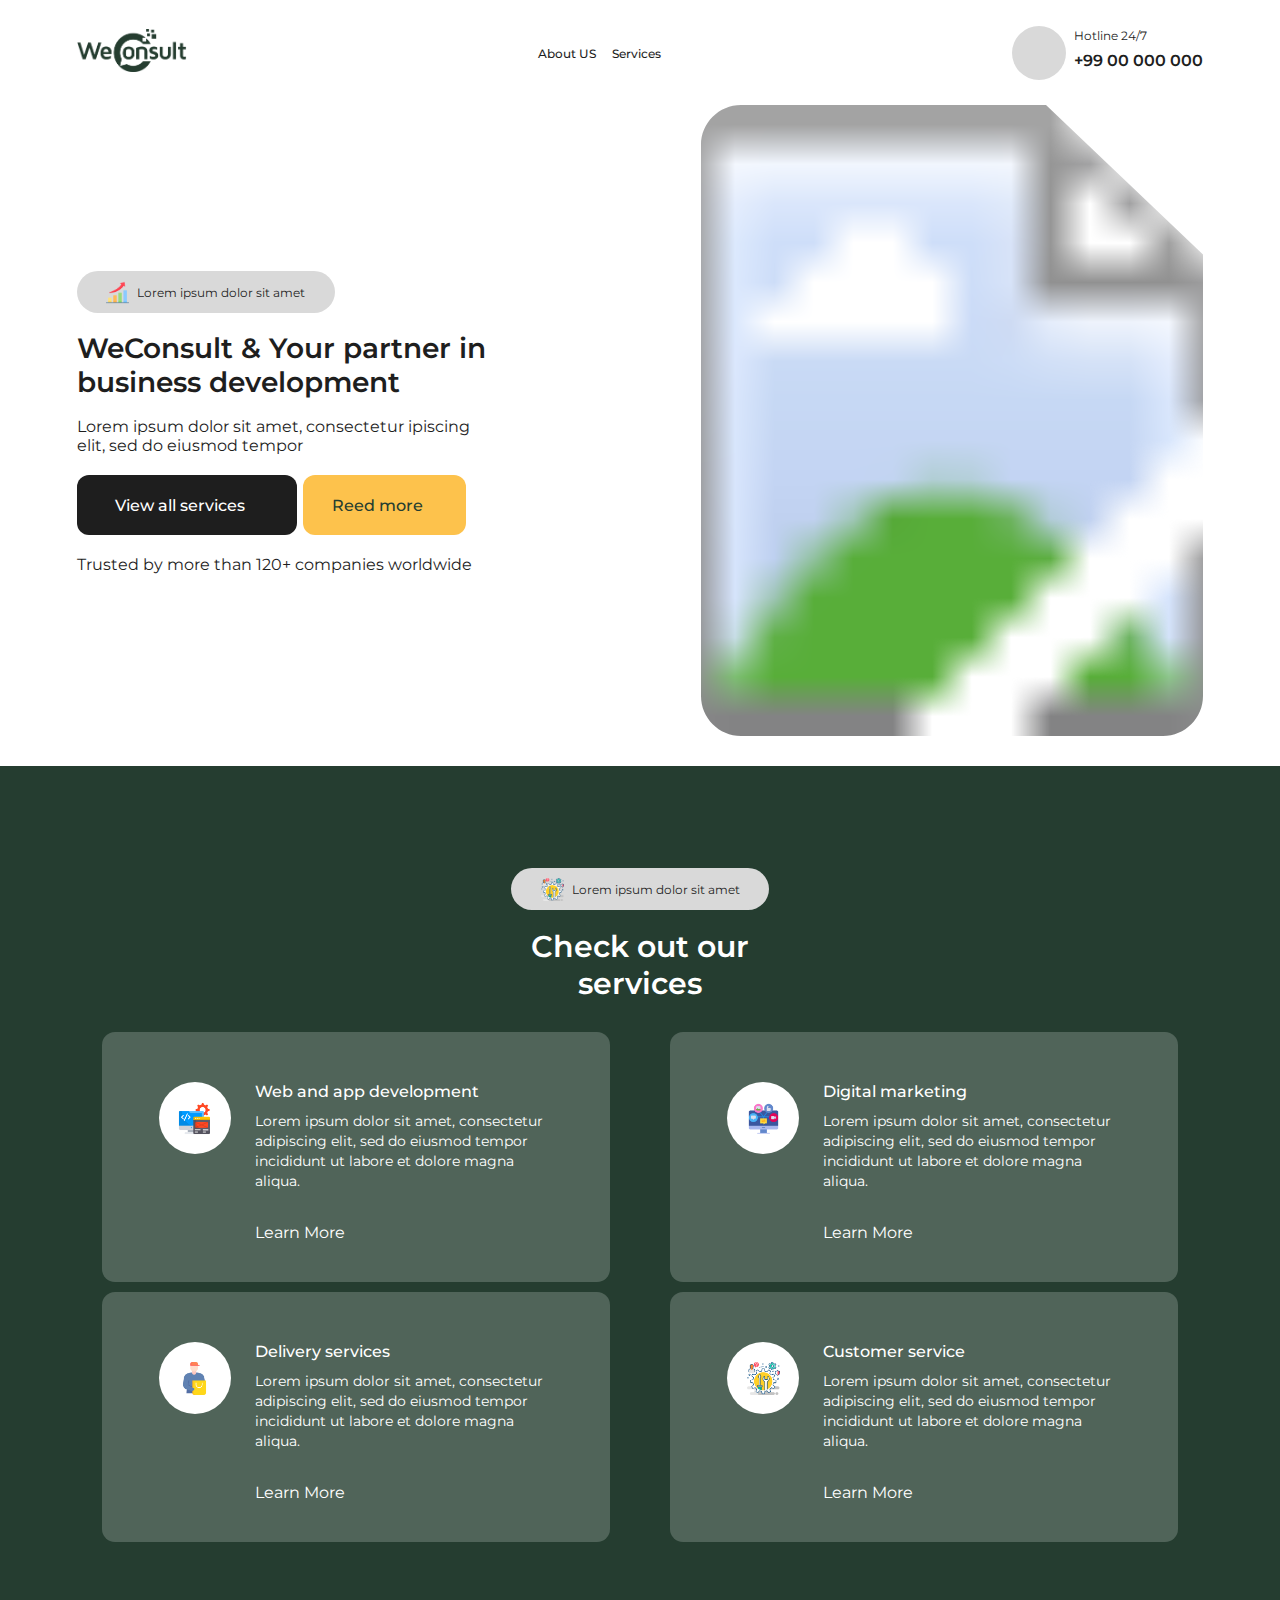
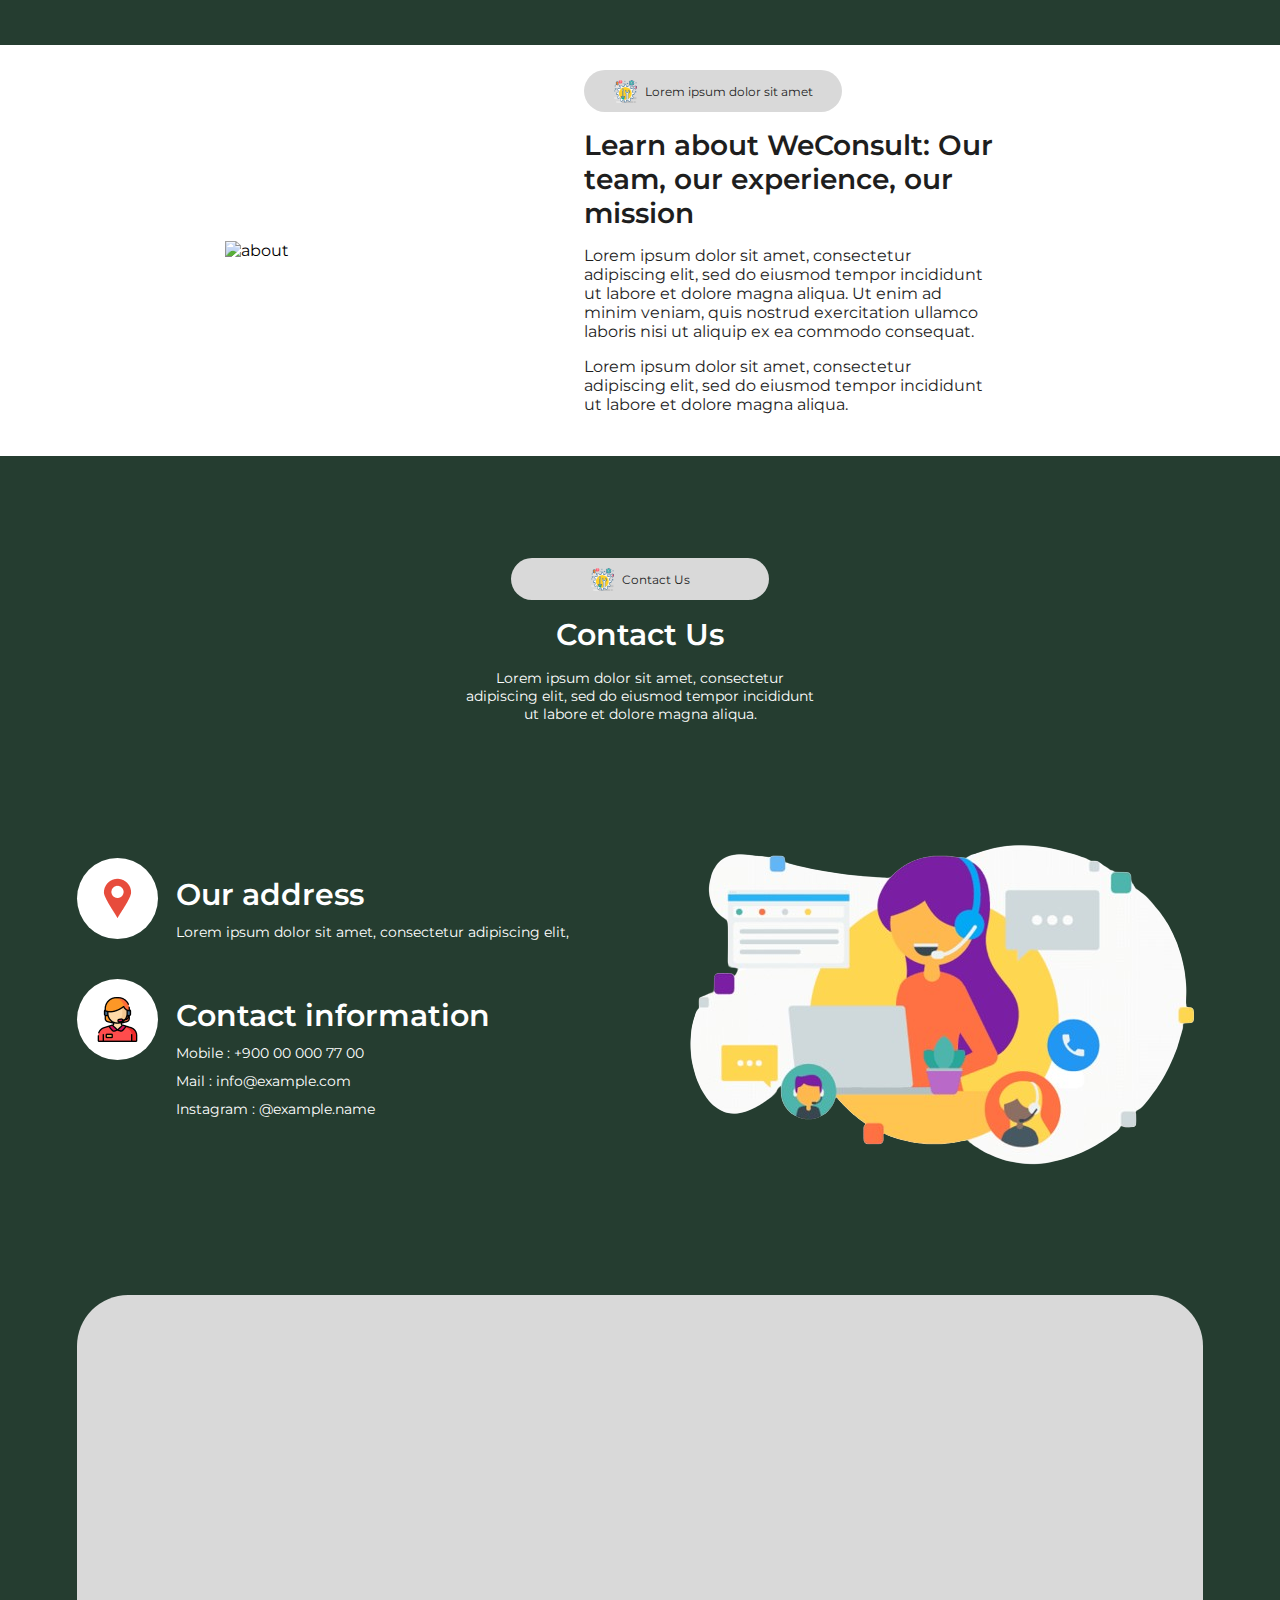
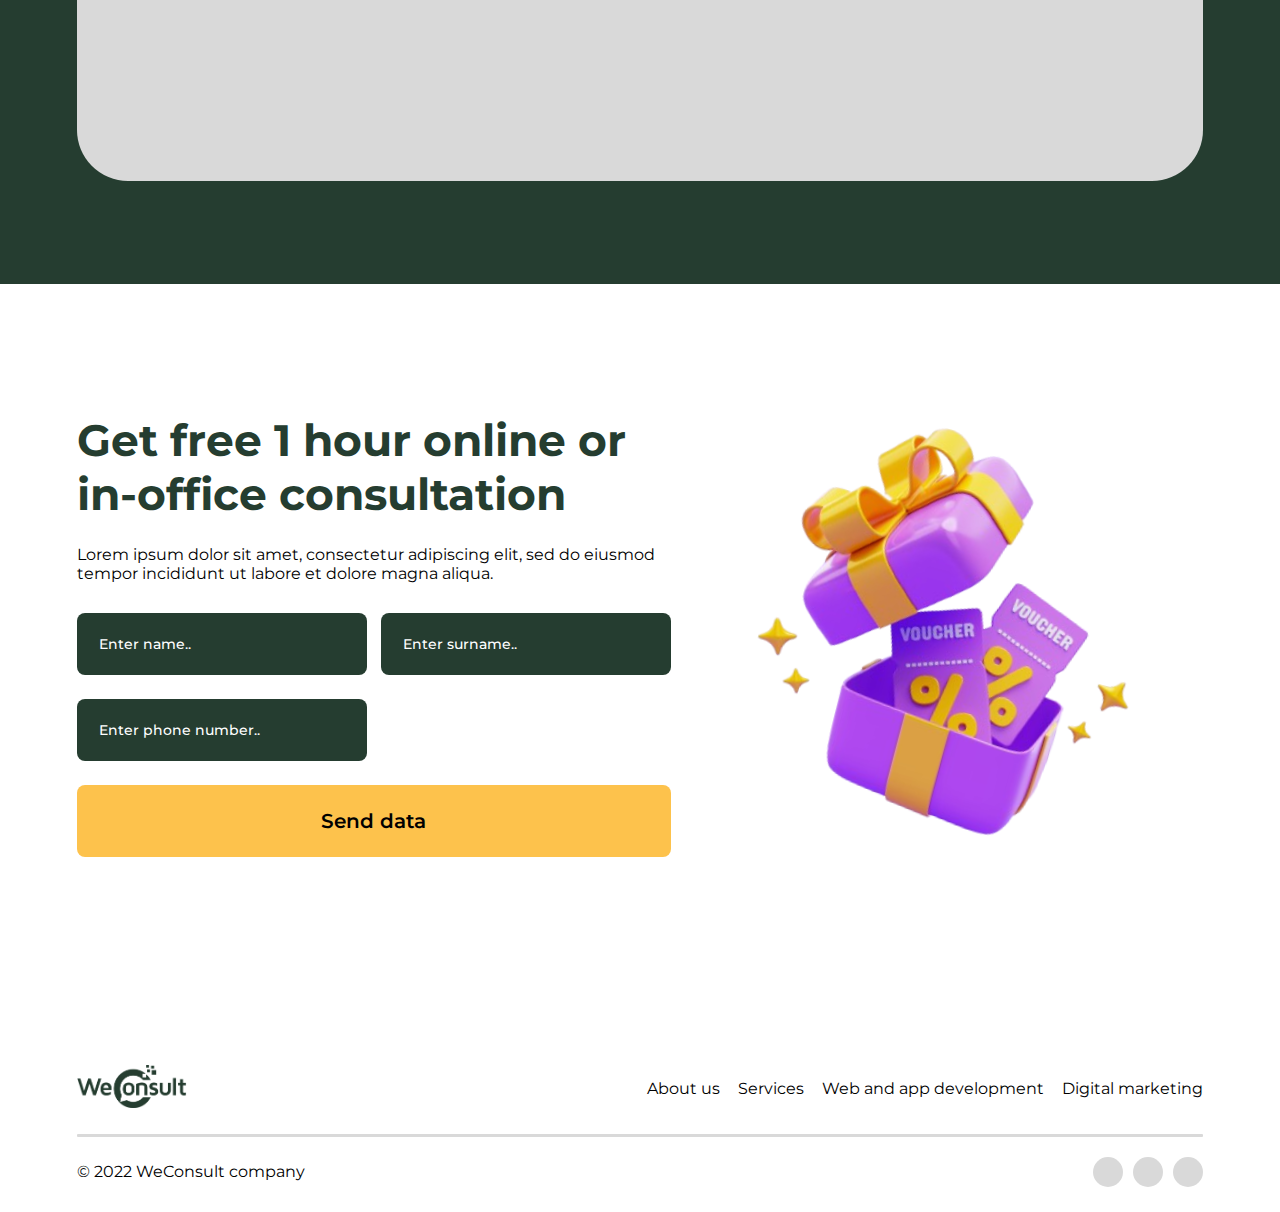
==== index.html @ 132313fe "first commit" ====
<!DOCTYPE html>
<html lang="en">

<head>
    <meta charset="UTF-8">
    <meta name="viewport" content="width=device-width, initial-scale=1.0">
    <title>WeConsult</title>

    <!-- Styles -->
    <link rel="stylesheet" href="./styles/main.css">

</head>

<body>

    <nav>
        <div class="navBar">
            <div class="nav-content flsb sectionMargin">
                <div class="nav-logo"><img src="./assets/logo.png" alt=""></div>
                <div class="nav-items">
                    <ul class="flst">
                        <li><a href="#aboutUs">About US</a></li>
                        <li><a href="#services">Services</a></li>
                    </ul>
                </div>
                <div class="nav-call flst">
                    <div class="">
                        <div class="nav-call-circle flss"><i class="fa-solid fa-phone"></i></div>
                    </div>
                    <div class="">
                        <p>Hotline 24/7</p>
                        <h2>+99 00 000 000</h2>
                    </div>
                </div>

                <div class="sidebar">
                    <input type="checkbox" id="toggleSidebar">
                    <label class="hamburger" for="toggleSidebar">
                        <svg viewBox="0 0 32 32">
                            <path class="line line-top-bottom"
                                d="M27 10 13 10C10.8 10 9 8.2 9 6 9 3.5 10.8 2 13 2 15.2 2 17 3.8 17 6L17 26C17 28.2 18.8 30 21 30 23.2 30 25 28.2 25 26 25 23.8 23.2 22 21 22L7 22">
                            </path>
                            <path class="line" d="M7 16 27 16"></path>
                        </svg>
                    </label>
                    <div class="sidebar-content">
                        <div class="sidebar-items">
                            <ul>
                                <li><a href="">About us</a></li>
                                <li><a href="">Services</a></li>
                            </ul>
                        </div>
                    </div>
                </div>

            </div>
        </div>
    </nav>

    <header>
        <div class="header">
            <div class="header-content flsb sectionMargin">
                <div class="header-l">
                    <div class="sectionBox flss" style="width: 258px; height: 42px;">
                        <img src="./assets/growth.png" alt="growth">
                        <p>Lorem ipsum dolor sit amet</p>
                    </div>
                    <div class="header-title">WeConsult & Your partner in business development</div>
                    <div class="header-subtitle">
                        Lorem ipsum dolor sit amet, consectetur ipiscing elit, sed do eiusmod
                        tempor
                    </div>
                    <div class="header-btnGroup flst">

                        <a href="#services" class="header-btn">
                            <div class="header-service-btn flss">
                                <p>View all services</p>
                                <i class="fa-solid fa-arrow-up"></i>
                            </div>
                        </a>


                        <a href="#about" class="header-btn">
                            <div class="header-more-btn flss">
                                <p>Reed more</p><i class="fa-solid fa-arrow-up"></i>
                            </div>
                        </a>

                    </div>
                    <div class="header-subtitle">Trusted by more than 120+ companies worldwide</div>
                </div>
                <div class="header-r">
                    <svg width="502" height="631" viewBox="0 0 502 631" fill="none" xmlns="http://www.w3.org/2000/svg"
                        xmlns:xlink="http://www.w3.org/1999/xlink">
                        <path
                            d="M0 40C0 17.9086 17.9086 0 40 0H345L421.137 72.5L502 149.5V591C502 613.091 484.091 631 462 631H40C17.9086 631 0 613.091 0 591V40Z"
                            fill="url(#pattern0)" />
                        <defs>
                            <pattern id="pattern0" patternContentUnits="objectBoundingBox" width="1" height="1">
                                <use xlink:href="#image0_2_32"
                                    transform="matrix(0.000459756 0 0 0.000365764 -0.44158 0)" />
                            </pattern>
                            <image id="image0_2_32" xlink:href='./assets/business-discussion.jpg' width="4096"
                                height="2734">
                        </defs>
                    </svg>
                </div>
            </div>
        </div>
    </header>

    <section id="services">
        <div class="service">
            <div class="service-content sectionMargin">
                <div class="sectionBox flss" style="width: 258px; height: 42px;">
                    <img src="./assets/service.png" alt="growth">
                    <p>Lorem ipsum dolor sit amet</p>
                </div>
                <div class="service-title">Check out our services</div>
                <div class="service-group">

                    <div class="service-box">
                        <div class="service-box-l">
                            <div class="service-box-circle flss"><img src="./assets/app-development.png" alt=""></div>
                        </div>
                        <div class="service-box-r">
                            <div class="service-box-title">Web and app development</div>
                            <div class="service-box-text">Lorem ipsum dolor sit amet, consectetur adipiscing elit, sed
                                do eiusmod tempor incididunt ut labore et dolore magna aliqua. </div>
                            <div class="service-box-link">
                                <a href="./web.html" class="flst">
                                    <p>Learn More</p><i class="fa-solid fa-arrow-up"></i>
                                </a>
                            </div>
                        </div>
                    </div>

                    <div class="service-box">
                        <div class="service-box-l">
                            <div class="service-box-circle flss"><img src="./assets/content-strategy.png" alt=""></div>
                        </div>
                        <div class="service-box-r">
                            <div class="service-box-title">Digital marketing</div>
                            <div class="service-box-text">Lorem ipsum dolor sit amet, consectetur adipiscing elit, sed
                                do eiusmod tempor incididunt ut labore et dolore magna aliqua. </div>
                            <div class="service-box-link">
                                <a href="" class="flst">
                                    <p>Learn More</p><i class="fa-solid fa-arrow-up"></i>
                                </a>
                            </div>
                        </div>
                    </div>

                    <div class="service-box">
                        <div class="service-box-l">
                            <div class="service-box-circle flss"><img src="./assets/delivery-boy.png" alt=""></div>
                        </div>
                        <div class="service-box-r">
                            <div class="service-box-title">Delivery services</div>
                            <div class="service-box-text">Lorem ipsum dolor sit amet, consectetur adipiscing elit, sed
                                do eiusmod tempor incididunt ut labore et dolore magna aliqua. </div>
                            <div class="service-box-link">
                                <a href="" class="flst">
                                    <p>Learn More</p><i class="fa-solid fa-arrow-up"></i>
                                </a>
                            </div>
                        </div>
                    </div>

                    <div class="service-box">
                        <div class="service-box-l">
                            <div class="service-box-circle flss"><img src="./assets/service.png" alt=""></div>
                        </div>
                        <div class="service-box-r">
                            <div class="service-box-title">Customer service</div>
                            <div class="service-box-text">Lorem ipsum dolor sit amet, consectetur adipiscing elit, sed
                                do eiusmod tempor incididunt ut labore et dolore magna aliqua. </div>
                            <div class="service-box-link">
                                <a href="" class="flst">
                                    <p>Learn More</p><i class="fa-solid fa-arrow-up"></i>
                                </a>
                            </div>
                        </div>
                    </div>
                </div>
            </div>
        </div>
    </section>

    <section id="about">
        <div class="about-us">
            <div class="about-content sectionMargin">
                <div class="about-l">
                    <img src="./assets/about.svg" alt="about">
                </div>
                <div class="about-r">
                    <div class="sectionBox flss" style="width: 258px; height: 42px;">
                        <img src="./assets/service.png" alt="growth">
                        <p>Lorem ipsum dolor sit amet</p>
                    </div>
                    <div class="about-title">Learn about WeConsult: Our team, our experience, our mission</div>
                    <div class="about-text">
                        Lorem ipsum dolor sit amet, consectetur adipiscing elit, sed do eiusmod
                        tempor incididunt ut labore et dolore magna aliqua. Ut enim ad minim veniam, quis nostrud
                        exercitation ullamco laboris nisi ut aliquip ex ea commodo consequat.
                    </div>
                    <div class="about-text">
                        Lorem ipsum dolor sit amet, consectetur adipiscing elit, sed do eiusmod
                        tempor incididunt ut labore et dolore magna aliqua.
                    </div>
                </div>
            </div>
        </div>
    </section>

    <section id="contact">
        <div class="contact" style="background: #253d30;">
            <div class="contact-content sectionMargin">
                <div class="sectionBox flss" style="width: 258px; height: 42px;">
                    <img src="./assets/service.png" alt="growth">
                    <p>Contact Us</p>
                </div>
                <div class="contact-title">Contact Us</div>
                <div class="contact-text">Lorem ipsum dolor sit amet, consectetur adipiscing elit, sed do eiusmod tempor
                    incididunt ut labore et dolore magna aliqua.
                </div>
                <div class="contact-info flsb">
                    <div class="contact-info-box-group">
                        <div class="contact-info-box">
                            <div class="contact-info-item">
                                <div class="contact-info-item-circle flss">
                                    <img src="./assets/location.svg" alt="location">
                                </div>
                                <div class="contact-info-item-r">
                                    <div class="contact-info-item-title">Our address</div>
                                    <div class="contact-info-item-value">Lorem ipsum dolor sit amet, consectetur
                                        adipiscing
                                        elit,</div>
                                </div>
                            </div>
                        </div>
                        <div class="contact-info-box">
                            <div class="contact-info-item">
                                <div class="contact-info-item-circle flss">
                                    <img src="./assets/support.svg" alt="location">
                                </div>
                                <div class="contact-info-item-r">
                                    <div class="contact-info-item-title">Contact information</div>
                                    <div class="contact-info-item-value">Mobile : <a href="">+900 00 000 77 00</a></div>
                                    <div class="contact-info-item-value">Mail : <a href="">info@example.com</a></div>
                                    <div class="contact-info-item-value">Instagram : <a href="">@example.name</a></div>
                                </div>
                            </div>
                        </div>
                    </div>
                    <div class="contact-info-img">
                        <img src="./assets/contact.svg" alt="">
                    </div>
                </div>
                <div class="map">

                </div>
            </div>
        </div>
    </section>

    <section id="formAll">
        <div class="form">
            <div class="form-content sectionMargin flsb">
                <div class="form-l">
                    <div class="form-title">Get free 1 hour online or in-office consultation</div>
                    <div class="form-text">Lorem ipsum dolor sit amet, consectetur adipiscing elit, sed do eiusmod
                        tempor incididunt ut labore et dolore magna aliqua.</div>
                    <div class="form-data">
                        <form action="">
                            <input type="text" id="name" placeholder="Enter name..">
                            <input type="text" id="surname" placeholder="Enter surname..">
                            <input type="number" id="phone" placeholder="Enter phone number..">

                            <button type="submit">Send data</button>
                        </form>
                    </div>
                </div>
                <div class="form-right">
                    <img src="./assets/form.svg" alt="gift">
                </div>
            </div>
        </div>
    </section>

    <footer>
        <div class="footer">
            <div class="footer-content sectionMargin">
                <div class="footer-top">
                    <div class="footer-logo"><img src="./assets/logo.png" alt="logo"></div>
                    <div class="footer-item">
                        <ul>
                            <li><a href="">About us</a></li>
                            <li><a href="">Services</a></li>
                            <li><a href="">Web and app development</a></li>
                            <li><a href="">Digital marketing</a></li>
                        </ul>
                    </div>
                </div>
                <div class="footer-hr"></div>
                <div class="footer-bottom">
                    <div class="footer-copyright">© 2022 WeConsult company</div>
                    <div class="footer-social-group">
                        <div class="footer-social flss"></div>
                        <div class="footer-social flss"></div>
                        <div class="footer-social flss"></div>
                    </div>
                </div>
            </div>
        </div>
    </footer>



    <!-- Font Awesome -->
    <script src="https://kit.fontawesome.com/d17c83b3d5.js" crossorigin="anonymous"></script>


</body>

</html>
---- styles/main.css ----
@import url('https://fonts.googleapis.com/css2?family=Montserrat:wght@300;400;500;600;700;800;900&display=swap');

* {
    font-family: 'Montserrat', sans-serif;
}

body {
    padding: 0;
    margin: 0;
    box-sizing: border-box;
    overflow-x: hidden;
}

.sectionMargin {
    margin: 2% 6%;
}

.flst {
    display: flex;
    align-items: center;
    justify-content: start;
}

.flss {
    display: flex;
    align-items: center;
    justify-content: center;
}

.flsb {
    display: flex;
    align-items: center;
    justify-content: space-between;
}


/* Navbar */
.nav-logo img {
    width: 110px;
}

.nav-items ul {
    padding-left: 0;
    list-style: none;
}

.nav-items ul li {
    margin: 0 8px;
}

.nav-items ul li a {
    text-decoration: none;
    font-weight: 500;
    font-size: 12px;
    color: #1e1e1e;
}

.nav-call-circle {
    border-radius: 100%;
    background-color: #d9d9d9;
    width: 54px;
    height: 54px;
}

.nav-call-circle i {
    color: #fff;
    font-size: 20px;
}

.nav-call p {
    margin: 0 0 8px 8px;
    font-weight: 400;
    font-size: 12px;
    color: #1e1e1e;
}

.nav-call h2 {
    margin: 0 0 8px 8px;
    font-weight: 600;
    font-size: 16px;
    color: #1e1e1e;
}


/* Sidebar */
.sidebar {
    display: none;
}

.hamburger {
    cursor: pointer;
    position: absolute;
    top: 24px;
    right: 4%;
    z-index: 999;
}

.hamburger input {
    display: none;
}

.hamburger svg {
    height: 3em;
    transition: transform 600ms cubic-bezier(0.4, 0, 0.2, 1);
}

.line {
    fill: none;
    stroke: #3B424C;
    stroke-linecap: round;
    stroke-linejoin: round;
    stroke-width: 3;
    transition: stroke-dasharray 600ms cubic-bezier(0.4, 0, 0.2, 1),
        stroke-dashoffset 600ms cubic-bezier(0.4, 0, 0.2, 1);
}

.line-top-bottom {
    stroke-dasharray: 12 63;
}

.hamburger input:checked+svg .line {
    stroke: #612421;
}

.hamburger input:checked+svg {
    transform: rotate(-45deg);
}

.hamburger input:checked+svg .line-top-bottom {
    stroke-dasharray: 20 300;
    stroke-dashoffset: -32.42;
}

/* Sidebar content */
#toggleSidebar {
    display: none;
}

.sidebar-content {
    position: fixed;
    top: 0;
    right: -100%;
    width: 100%;
    height: 200%;
    background-color: #4D4D52;
    box-shadow: 0 0 10px rgba(0, 0, 0, 0.1);
    transition: right 0.3s ease-in-out;
    z-index: 998;
}

#toggleSidebar:checked~.sidebar-content {
    right: 0;
}

.sidebar-links {
    display: flex;
    align-items: center;
    justify-content: space-between;
    width: 182px;
    margin: 20px auto 0 auto;
}

.sidebar-items {
    margin: auto;
    width: 80%;
    margin-top: 0;
}

/* Header */
.sectionBox {
    background: #d9d9d9;
    border-radius: 21px;
}

.sectionBox img {
    width: 23px;
    height: 23px;
}

.sectionBox p {
    font-weight: 400;
    font-size: 12px;
    color: #1e1e1e;
    margin-left: 8px;
}

.header-title {
    font-weight: 600;
    font-size: 28px;
    margin: 18px 0;
    color: #1e1e1e;
    width: 471px;
}

.header-subtitle {
    font-weight: 400;
    font-size: 16px;
    color: #1e1e1e;
    width: 408px;
}

.header-btnGroup {
    margin: 20px 0;
}

.header-btn {
    text-decoration: none;
}

.header-service-btn {
    text-decoration: none;
    background: #1e1e1e;
    border-radius: 12px;
    width: 220px;
    height: 60px;
}

.header-service-btn p {
    font-weight: 500;
    font-size: 16px;
    color: #fff;
}

.header-service-btn i {
    color: #fff;
    font-size: 16px;
    transform: rotate(18deg);
    margin-left: 14px;
}

.header-more-btn {
    border-radius: 12px;
    width: 163px;
    height: 60px;
    background: #fdc24c;
    margin-left: 6px;
}

.header-more-btn p {
    font-weight: 500;
    font-size: 16px;
    color: #253d30;
}

.header-more-btn i {
    color: #253d30;
    font-size: 16px;
    transform: rotate(18deg);
    margin-left: 14px;
}

.header-r svg {
    transition: 0.3s all;
}

/* Services */
.service {
    background: #253d30;
}

.service-content {
    padding: 8% 0;
}

.service-content .sectionBox {
    margin: auto;
}

.service-title {
    font-weight: 600;
    font-size: 30px;
    text-align: center;
    color: #fff;
    width: 276px;
    margin: 18px auto;
}

.service-group {
    margin-top: 30px;
    display: grid;
    grid-template-columns: repeat(2, 1fr);
    grid-template-rows: repeat(2, 1fr);
    grid-column-gap: 10px;
    grid-row-gap: 10px;
}

.service-box {
    margin: auto;
    border-radius: 13px;
    width: 550px;
    height: 200px;
    background: #506459;
    display: flex;
    align-items: start;
    justify-content: center;
    padding-top: 50px;
}

.service-box-l {
    margin-right: 24px;
}

.service-box-circle {
    width: 72px;
    border-radius: 100%;
    background: #fff;
    height: 72px;
}

.service-box-circle img {
    width: 33px;
    height: 33px;
    transition: 0.3s all;
}

.service-box-title {
    font-weight: 500;
    font-size: 16px;
    color: #fff;
    width: 252px;
    margin-bottom: 10px;
}

.service-box-text {
    font-weight: 400;
    font-size: 14px;
    color: #fff;
    width: 359px;
    line-height: 20px;
    margin-bottom: 26px;
}

.service-box-link a {
    text-decoration: none;
    color: #fff;
}

.service-box-link a p {
    font-weight: 400;
    font-size: 16px;
    margin-right: 12px;
    color: #fff;
}

.service-box-link a i {
    transform: rotate(18deg);
    font-size: 20px;
}

/* About Us */
.about-content {
    display: flex;
    align-items: center;
    justify-content: space-around;
}

.about-l img {
    width: 538px;
    height: 640px;
}

.about-title {
    font-weight: 600;
    font-size: 28px;
    color: #1e1e1e;
    width: 471px;
    margin-top: 16px;
}

.about-text {
    width: 408px;
    font-weight: 400;
    font-size: 16px;
    margin: 16px 0;
    color: #1e1e1e;
}

/* Service */
.contact {
    padding: 6% 0;
}

.contact-content .sectionBox {
    margin: auto;
}

.contact-title {
    font-weight: 600;
    font-size: 30px;
    text-align: center;
    color: #fff;
    margin: 16px 0;
}

.contact-text {
    font-weight: 400;
    font-size: 14px;
    text-align: center;
    color: #fff;
    width: 359px;
    margin: auto;
}

.contact-info {
    margin-top: 96px;
}

.contact-info-item {
    display: flex;
    align-items: start;
    justify-content: start;
    margin-bottom: 28px;
}

.contact-info-item-circle {
    border-radius: 100%;
    width: 81px;
    height: 81px;
    background: #fff;
    margin-right: 18px;
}

.contact-info-item-title {
    margin-top: 18px;
    font-weight: 600;
    font-size: 30px;
    margin-bottom: 10px;
    color: #fff;
}

.contact-info-item-value, .contact-info-item-value a {
    text-decoration: none;
    font-weight: 400;
    font-size: 14px;
    color: #fff;
    margin-bottom: 10px;
}

.map {
    overflow: hidden;
    background-color: #d9d9d9;
    border-radius: 51px;
    height: 486px;
    margin-top: 100px;
}

/* Form */
.form-content {
    padding: 6% 0;
}

.form-l {
    width: 676px;
}

.form-title {
    font-weight: 700;
    font-size: 44px;
    color: #253d30;
    width: 100%;
}

.form-text {
    font-weight: 400;
    font-size: 16px;
    color: #000;
    width: 586px;
    margin-top: 24px;
    margin-bottom: 30px;
}

.form-data form {
    display: grid;
    grid-template-columns: repeat(2, 1fr);
    grid-template-rows: repeat(3, 1fr);
    grid-column-gap: 14px;
    grid-row-gap: 14px;
}

.form-data form input {
    height: 60px;
    outline: none;
    border-radius: 8px;
    border: none;
    background: #253d30;
}

.form-data form input::placeholder {
    position: relative;
    left: 20px;
    font-weight: 500;
    font-size: 14px;
    color: #fff;
}

.form-data button {
    border-radius: 8px;
    width: 100%;
    height: 72px;
    background: #fdc24c;
    font-weight: 600;
    font-size: 20px;
    color: #000;
    border: none;
    cursor: pointer;
    grid-area: 3 / 1 / 4 / 3
}

.form-right img {
    width: 500px;
}

/* Footer */
.footer-content {
    padding-top: 6%;
}

.footer-top, .footer-bottom {
    display: flex;
    align-items: center;
    justify-content: space-between;
}

.footer-logo img {
    width: 110px;
}

.footer-item ul {
    padding-left: 0;
    display: flex;
    align-items: center;
    list-style: none;
}

.footer-item ul li {
    margin-left: 18px;
}

.footer-item ul li a {
    font-weight: 400;
    font-size: 16px;
    color: #000;
    text-decoration: none;
}

.footer-hr {
    margin: 20px 0;
    border-radius: 1px;
    width: 100%;
    height: 3px;
    background: #d9d9d9;
}

.footer-social-group {
    display: flex;
    align-items: center;
}

.footer-social {
    cursor: pointer;
    border-radius: 100%;
    margin-left: 10px;
    width: 30px;
    height: 30px;
    background: #d9d9d9;
}


/* Inside header */
.inside-header-title {
    font-weight: 700;
    font-size: 44px;
    color: #253d30;
    width: 480px;
}

.inside-header-text {
    font-weight: 400;
    font-size: 16px;
    color: #000;
    width: 620px;
}

.inside-header-bottom {
    overflow: hidden;
    width: 100%;
    height: 418px;
    background-position: center !important;
    background-repeat: no-repeat !important;
    background-size: cover !important;
    border-radius: 40px;
    margin-top: 80px;
}


/* Inside Price Block */
.price-content {
    padding: 6%;
    background: #253d30;
}

.price-content .sectionBox {
    margin: auto;
}

.price-title {
    font-weight: 700;
    font-size: 30px;
    text-align: center;
    color: #fff;
    margin: 18px 0;
    width: 100%;
}

.price-text {
    font-weight: 400;
    font-size: 14px;
    text-align: center;
    color: #fff;
    width: 359px;
    margin: auto;
}

.price-box-group {
    display: grid;
    grid-template-columns: repeat(3, 1fr);
    grid-column-gap: 10px;
    grid-row-gap: 10px;
    margin: 50px 8%;
    transition: 0.3s all;
}

.price-box {
    border-radius: 41px;
    width: 100%;
    height: auto;
    background: #d9d9d9;
    padding: 50px 0;
    transition: 0.3s all;
}

.price-box:hover {
    background: #1e1e1e;
    box-shadow: 3px -11px 110px 0 rgba(255, 255, 255, 0.52);
}

.price-box:hover .price-category {
    color: #fff;
}

.price-box:hover .price-description {
    color: #fff;
}

.price-box:hover .price-value {
    color: #fff;
}

.price-box:hover .price-btn button {
    background: #fff;
    color: #1e1e1e;
}

.price-box:hover .price-get {
    color: #fff;
}

.price-box:hover .price-get-value ul li {
    color: #fff;
}

.price-box:hover .price-get-value ul li svg {
    color: #fff !important;
}

.price-category {
    font-weight: 600;
    font-size: 20px;
    color: #000;
    margin-left: 26px;
    margin-right: 26px;
    margin-bottom: 8px;
}

.price-description {
    font-weight: 400;
    font-size: 14px;
    color: #000;
    margin-left: 26px;
    margin-right: 26px;
    margin-bottom: 26px;
}

.price-value {
    font-weight: 600;
    font-size: 28px;
    color: #000;
    margin-left: 26px;
    margin-right: 26px;
    margin-bottom: 8px;
}

.price-btn {
    margin-left: 26px;
    margin-right: 26px;
}

.price-btn button {
    background: #1e1e1e;
    border-radius: 8px;
    border: none;
    font-weight: 500;
    font-size: 14px;
    text-align: center;
    color: #fff;
    height: 60px;
    width: 100%;
    cursor: pointer;
    transition: 0.3s all;
}

/* .price-btn button:hover {
    background-color: #fff;
    color: #1e1e1e;
} */

.price-get {
    font-weight: 600;
    font-size: 18px;
    color: #000;
    margin-left: 26px;
    margin-right: 26px;
    margin-top: 26px;
    margin-bottom: 8px;
}

.price-get-value {
    margin-left: 26px;
    margin-right: 26px;
}

.price-get-value ul {
    list-style: none;
    padding-left: 0;
}

.price-get-value ul li svg {
    margin-right: 6px;
}

.price-get-value ul li {
    margin-bottom: 10px;
    display: flex;
    align-items: center;
    justify-content: start;
    font-weight: 400;
    font-size: 14px;
    color: #000;
}

@media (max-width: 1400px) {

    /* Service */
    .service-box {
        width: 508px;
    }

    .service-box-text {
        width: 298px;
        margin-bottom: 16px;
    }


    /* Form */
    .form-l {
        width: 594px;
    }
}

@media (max-width: 1200px) {

    /* Header */
    .header-r svg {
        width: 410px;
        height: 572px;
    }

    /* Service */
    .service-box {
        display: block;
        height: 296px;
        width: 100%;
    }

    .service-box-l {
        margin-right: 0;
        margin-bottom: 20px;
    }

    .service-box-circle {
        margin: auto;
    }

    .service-box-title {
        width: 100%;
        text-align: center;
    }

    .service-box-text {
        margin: auto;
        text-align: center;
    }

    .service-box-link a p {
        margin: auto;
    }

    .service-box-link a {
        width: 140px;
        margin: 20px auto;
    }

    /* ABout */
    .about-l {
        display: none;
    }

    .about-content {
        display: block;
    }

    .about-r .sectionBox {
        margin: auto;
    }

    .about-title, .about-text {
        margin-left: auto;
        margin-right: auto;
        text-align: center;
    }

    .about-content {
        padding: 6% 0;
    }

    /* Inside pages */
    .inside-header-text {
        width: 476px;
    }

    .price-box-group {
        margin: 50px 4%;
    }
}

@media (max-width: 1000px) {

    .flsb {
        display: block;
    }

    /* Navabar */
    .sidebar {
        display: block;
    }

    .nav-call, .nav-items {
        display: none;
    }


    /* Header */
    .header-l .sectionBox {
        margin: auto;
    }

    .header-title, .header-subtitle {
        width: 100%;
        text-align: center;
    }

    .header-l .flst {
        justify-content: center;
    }

    .header-r {
        margin: 6% 0;
    }

    .header-r svg {
        width: 100%;
        height: 380px;
    }

    /* Contact */
    .contact-info-item {
        justify-content: center;
    }

    .contact-info-item-value, .contact-info-item-value a {
        width: 289px;
    }

    .contact-info-item-title {
        width: 324px;
    }

    .contact-info-img {
        display: flex;
        align-items: center;
        justify-content: center;
    }

    .contact-info-img img {
        width: 400px;
    }

    /* Form */
    .form-l, .form-right img {
        width: 100%;
    }

    /* Inside Pages */
    .inside-header-title {
        margin-top: 80px;
        margin-bottom: 18px;
        width: 100%;
    }

    .inside-header-text {
        width: 100%;
    }

    .inside-header-bottom {
        margin-top: 30px;
        margin-bottom: 70px;
    }

    .price-box-group {
        margin: 50px 0;
        display: block;
        text-align: center;
    }

    .price-box {
        width: 60%;
        margin: 20px auto;
    }

    .price-get-value ul li {
        justify-content: center;
    }
}

@media (max-width: 700px) {

    /* Services */
    .service-box-text {
        width: 80%;
    }

    /* Form */
    .form-text {
        width: 100%;
    }

    /* Footer */
    .footer-top {
        display: block;
    }

    .footer-logo img {
        position: relative;
        left: 50%;
        transform: translateX(-50%);
    }

    .footer-item ul {
        display: block;
        text-align: center;
    }

    .footer-item ul li {
        margin: 8px 0;
    }
}

@media (max-width: 500px) {

    /* Navbar */
    .nav-logo img {
        margin-top: 23px;
    }

    /* Header */
    .header {
        margin-top: 50px;
    }

    .header-l .flst {
        display: block;
    }

    /* Services */
    .service-group {
        display: block;
    }

    .service-box {
        margin-bottom: 16px;
    }

    .header-service-btn {
        width: 100%;
        margin-bottom: 8px;
    }

    .header-more-btn {
        width: 100%;
        margin-left: 0;
    }

    /* About */
    .about-title, .about-text {
        width: 100%;
    }

    .about-text {
        font-size: 14px;
    }

    /* Contact */
    .contact-info-item {
        display: block;
        text-align: center;
    }

    .contact-info-img img, .contact-info-item-title, .contact-info-item-value, .contact-info-item-value a, .contact-text {
        width: 100%;
    }

    .contact-info-item-circle {
        margin: auto;
    }


    /* Form */
    .form-text {
        font-size: 14px;
    }

    .form-title {
        font-size: 26px;
    }

    .form-data form {
        display: block;
    }

    .form-data form input {
        width: 100%;
        margin-bottom: 8px;
    }

    .form-data form input::placeholder {
        font-size: 12px;
    }

    /* Form */
    .footer-bottom {
        display: block;
    }

    .footer-copyright {
        text-align: center;
        margin: 18px 0;
    }

    .footer-social-group {
        justify-content: center;
    }

    /* İnside pages */
    .inside-header-title {
        margin-top: 54px;
        font-size: 30px;
    }

    .price-box {
        width: 90%;
        margin: 14px auto;
    }

    .price-text {
        width: 100%;
    }

    .price-get-value ul li {
        font-size: 13px;
    }

    .price-get-value ul li svg {
        width: 20px;
    }

    .price-get {
        font-size: 16px;
    }
}
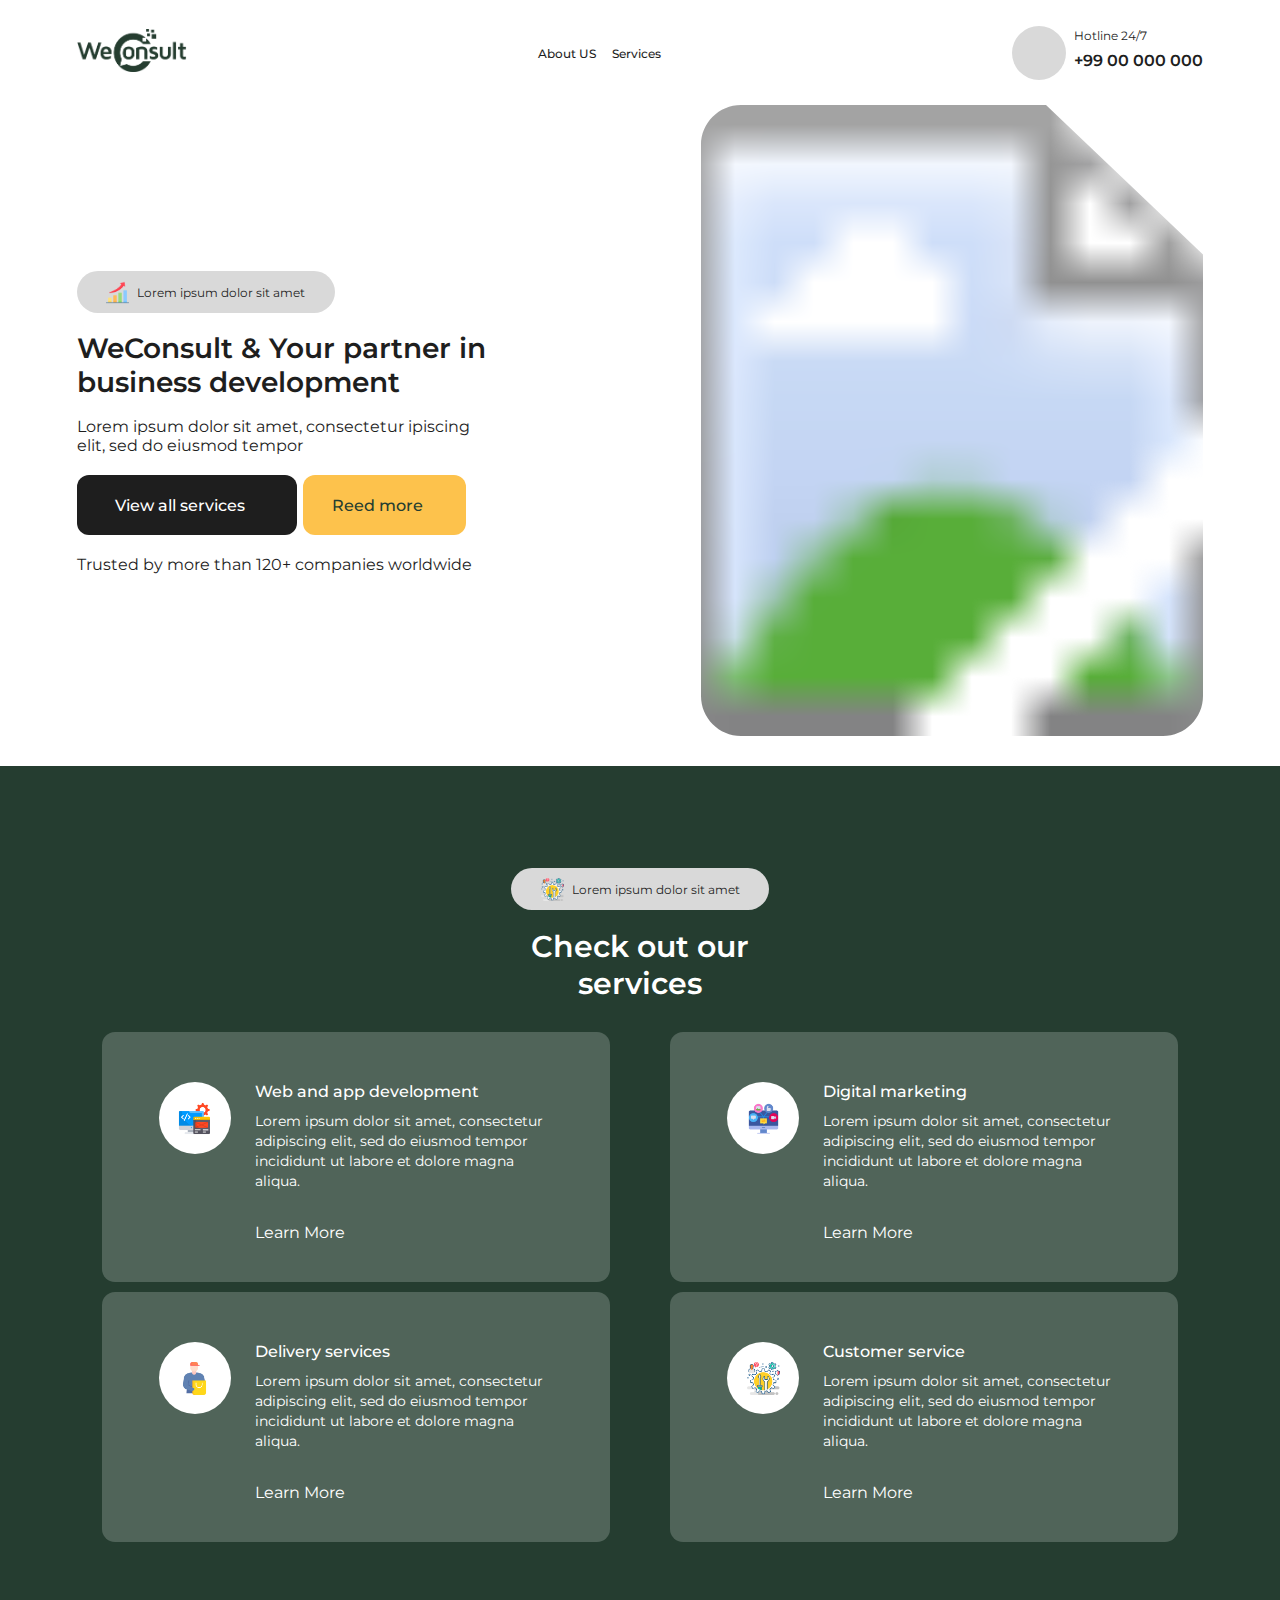
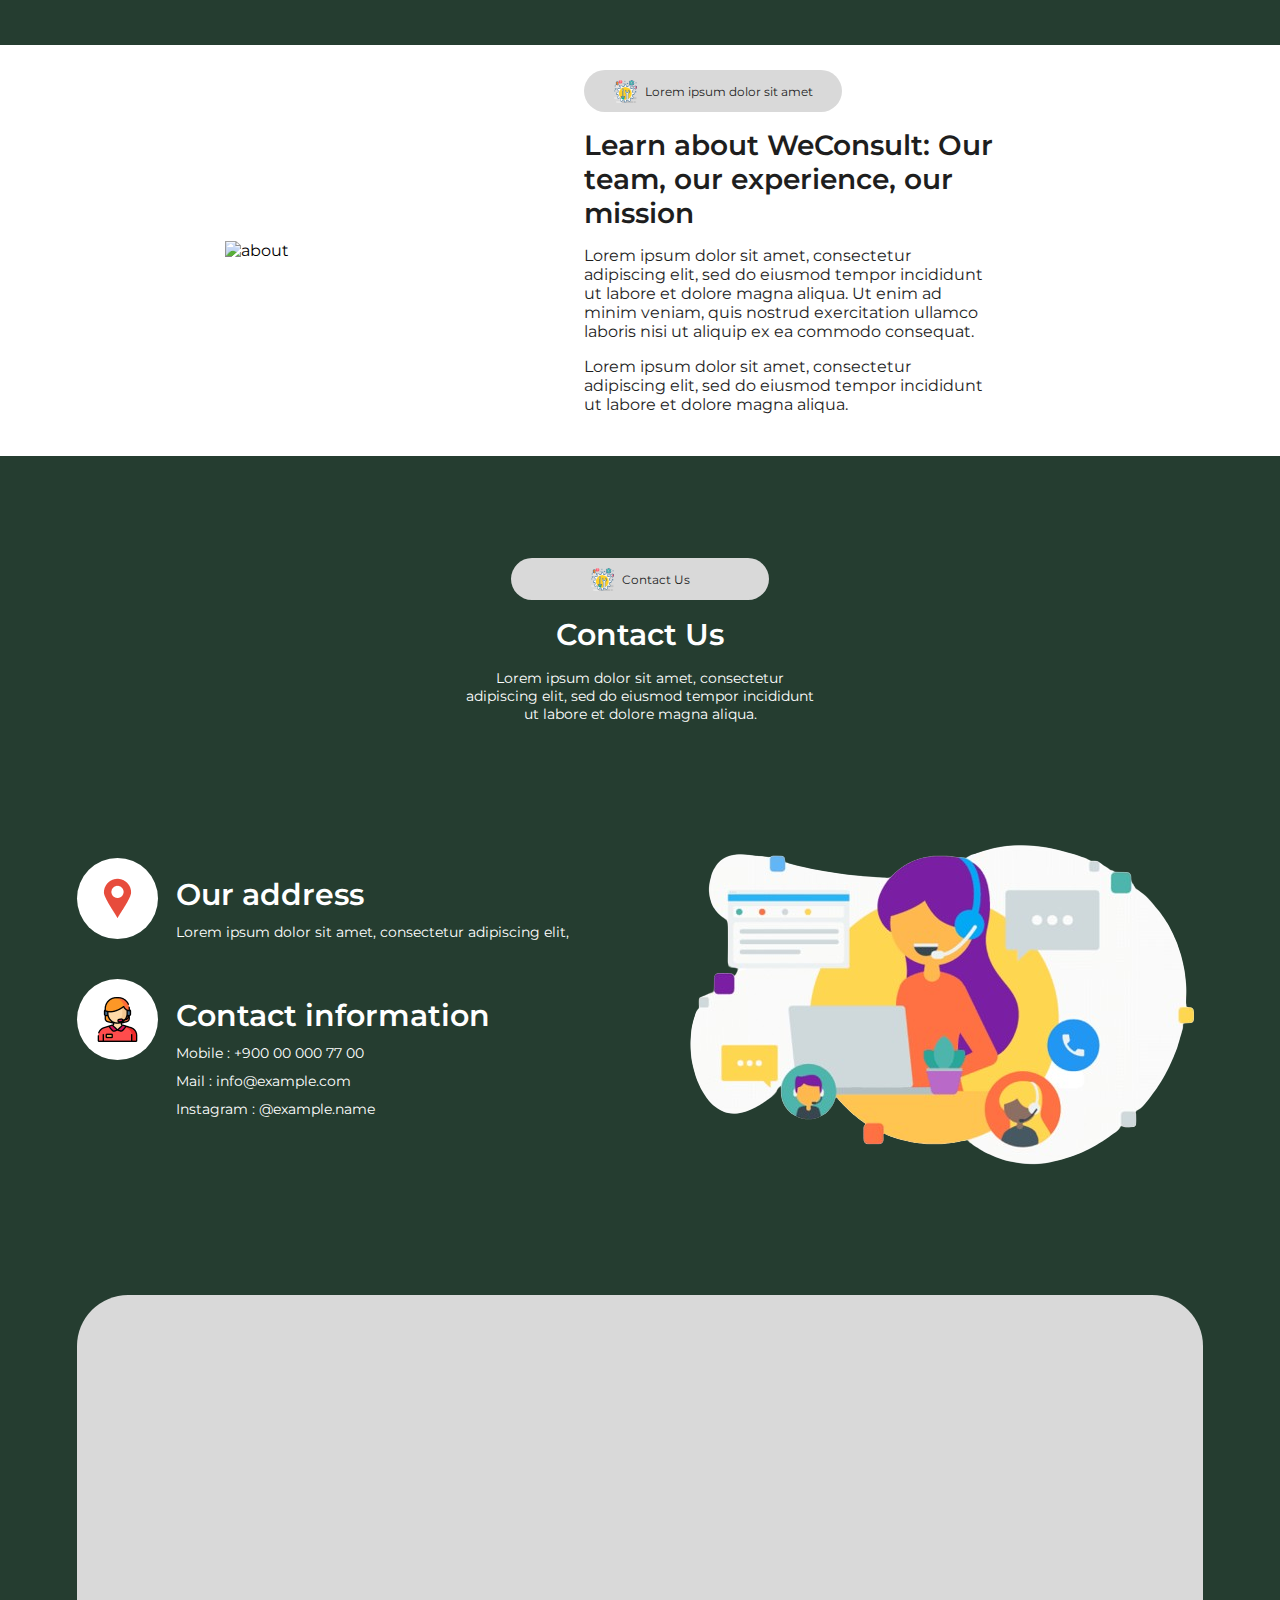
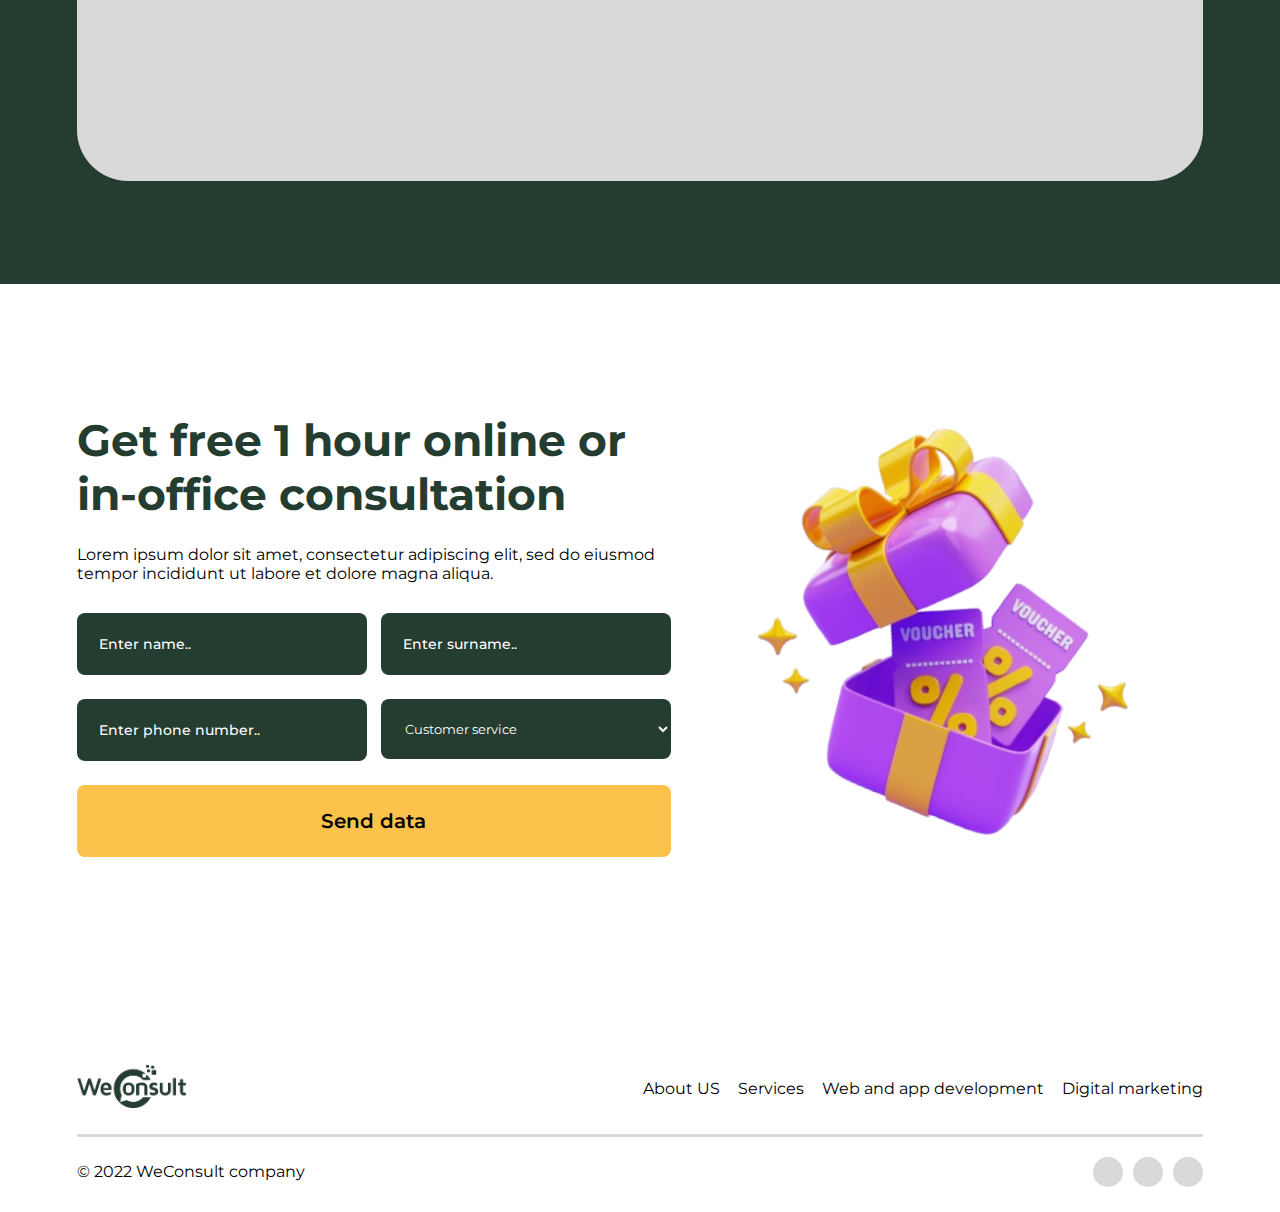
==== commit 93afa3f8: "smooth" ====
--- a/index.html
+++ b/index.html
@@ -19,7 +19,7 @@
                 <div class="nav-logo"><img src="./assets/logo.png" alt=""></div>
                 <div class="nav-items">
                     <ul class="flst">
-                        <li><a href="#aboutUs">About US</a></li>
+                        <li><a href="#about">About US</a></li>
                         <li><a href="#services">Services</a></li>
                     </ul>
                 </div>
@@ -276,6 +276,12 @@
                             <input type="text" id="name" placeholder="Enter name..">
                             <input type="text" id="surname" placeholder="Enter surname..">
                             <input type="number" id="phone" placeholder="Enter phone number..">
+                            <select name="industry" id="industry">
+                                <option value="Customer service">Customer service</option>
+                                <option value="Delivery services">Delivery services</option>
+                                <option value="Digital marketing">Digital marketing</option>
+                                <option value="Web and app development">Web and app development</option>
+                            </select>
 
                             <button type="submit">Send data</button>
                         </form>
@@ -295,9 +301,9 @@
                     <div class="footer-logo"><img src="./assets/logo.png" alt="logo"></div>
                     <div class="footer-item">
                         <ul>
-                            <li><a href="">About us</a></li>
-                            <li><a href="">Services</a></li>
-                            <li><a href="">Web and app development</a></li>
+                            <li><a href="#about">About US</a></li>
+                            <li><a href="#services">Services</a></li>
+                            <li><a href="./web.html">Web and app development</a></li>
                             <li><a href="">Digital marketing</a></li>
                         </ul>
                     </div>
@@ -319,7 +325,7 @@
 
     <!-- Font Awesome -->
     <script src="https://kit.fontawesome.com/d17c83b3d5.js" crossorigin="anonymous"></script>
-
+    <script src="./app/app.js"></script>
 
 </body>
 
--- a/styles/main.css
+++ b/styles/main.css
@@ -491,6 +491,16 @@
     font-weight: 500;
     font-size: 14px;
     color: #fff;
+}
+
+.form-data form select {
+    height: 60px;
+    border-radius: 8px;
+    border: none;
+    background: #253d30;
+    color: #fff;
+    outline: none;
+    padding-left: 20px;
 }
 
 .form-data button {
@@ -1029,6 +1039,10 @@
         font-size: 14px;
     }
 
+    .about-title {
+        font-size: 22px;
+    }
+
     /* Contact */
     .contact-info-item {
         display: block;
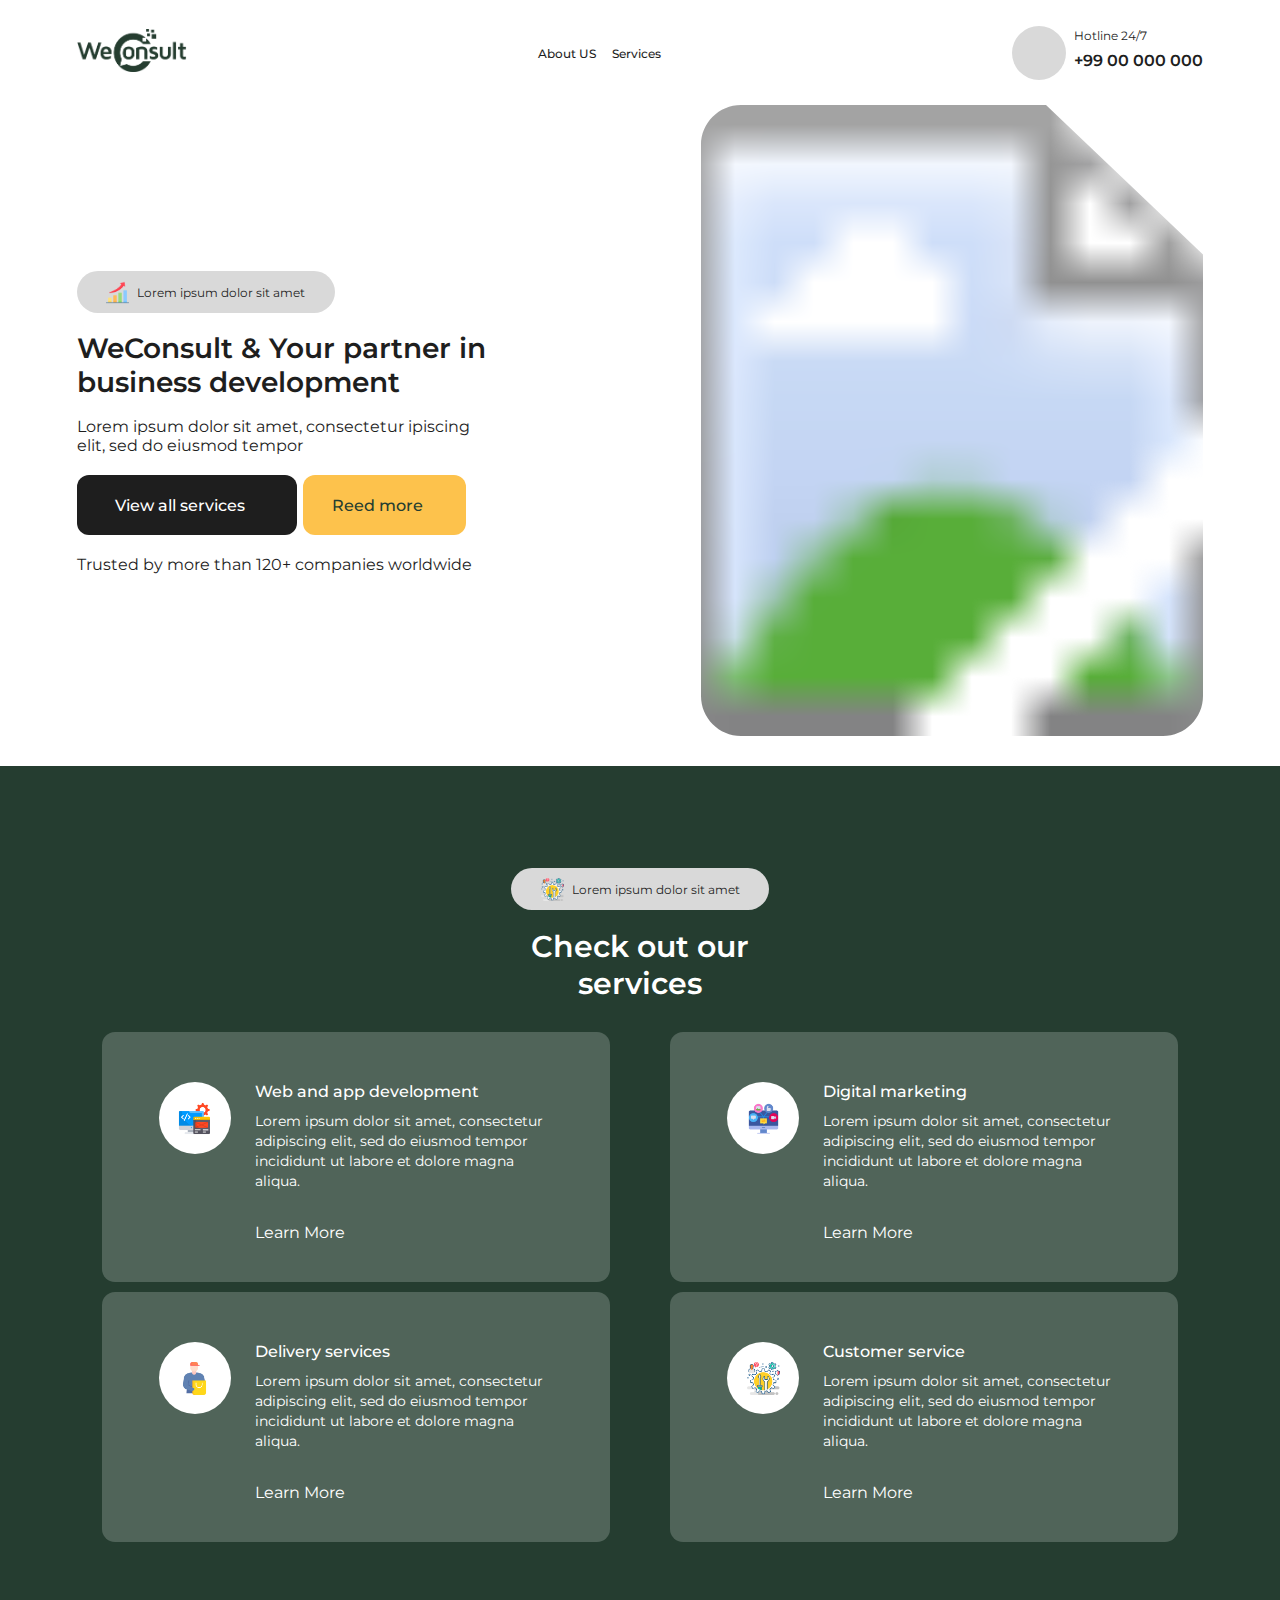
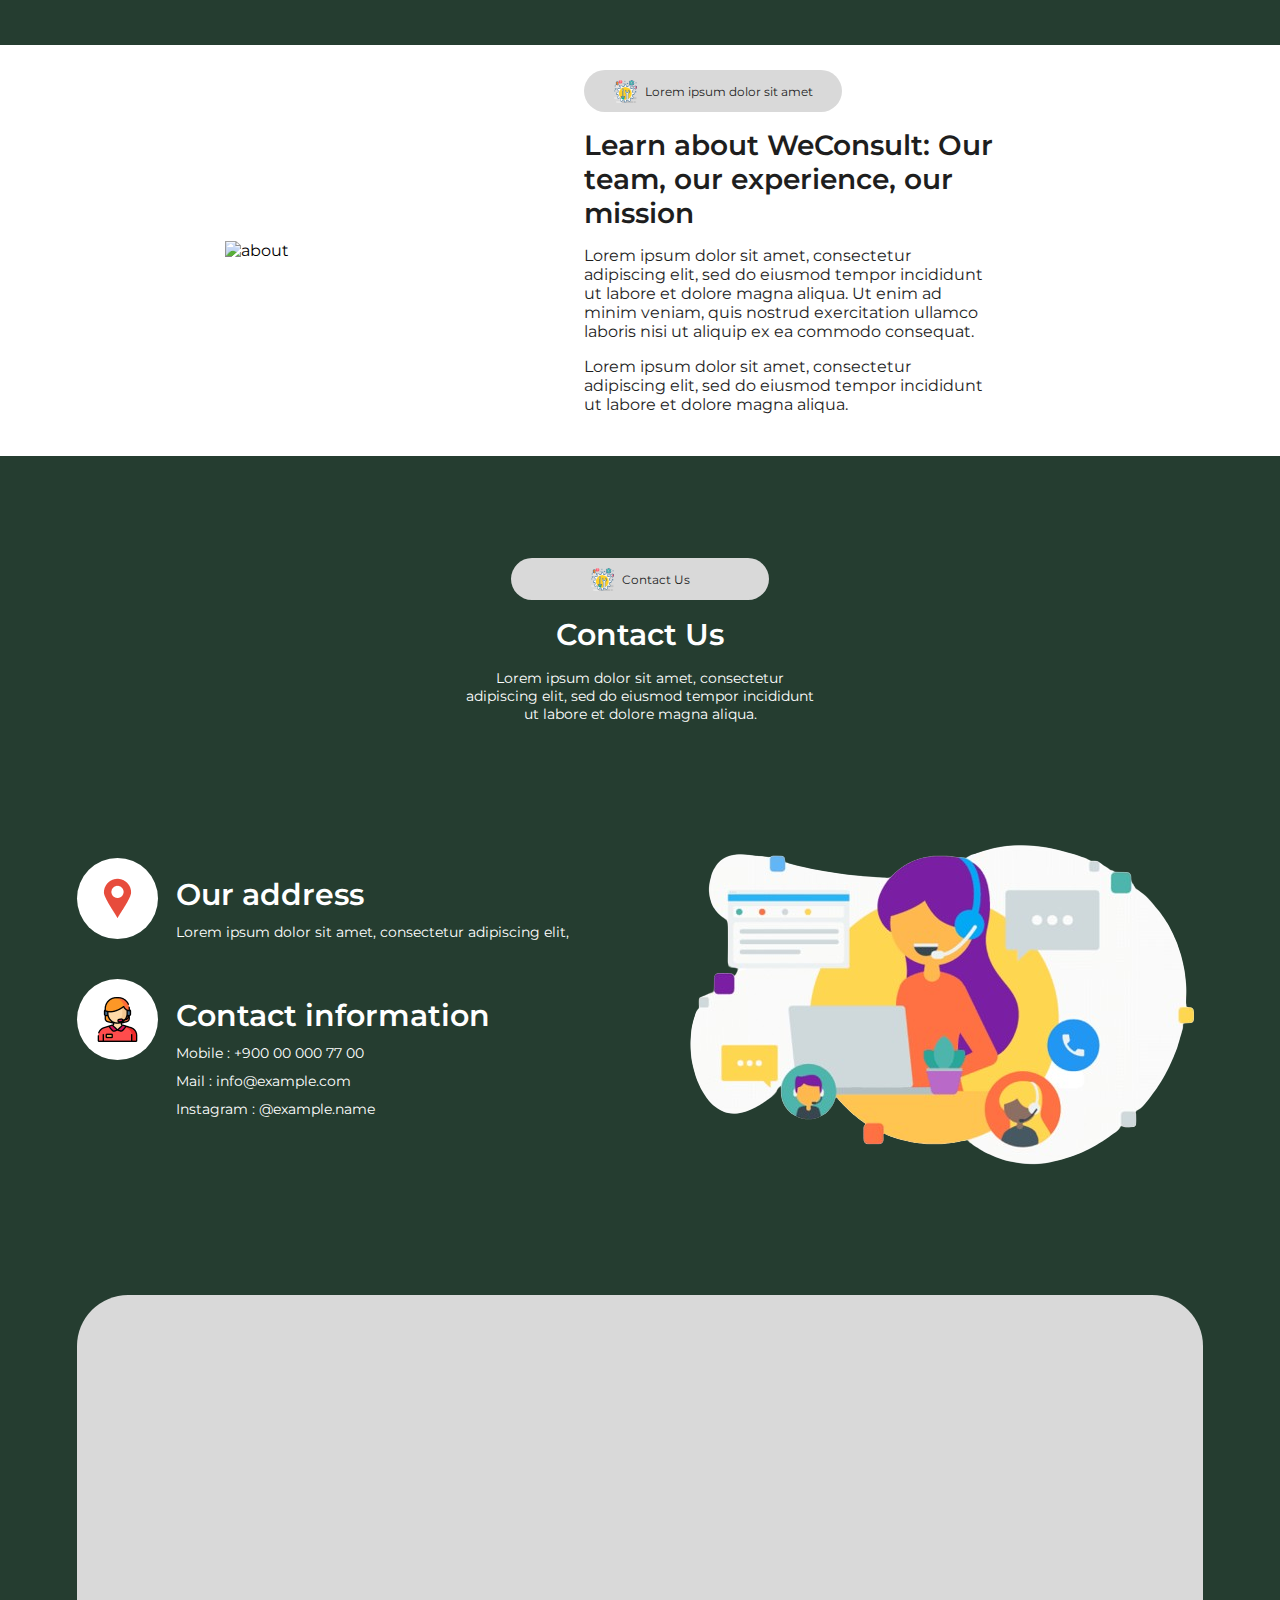
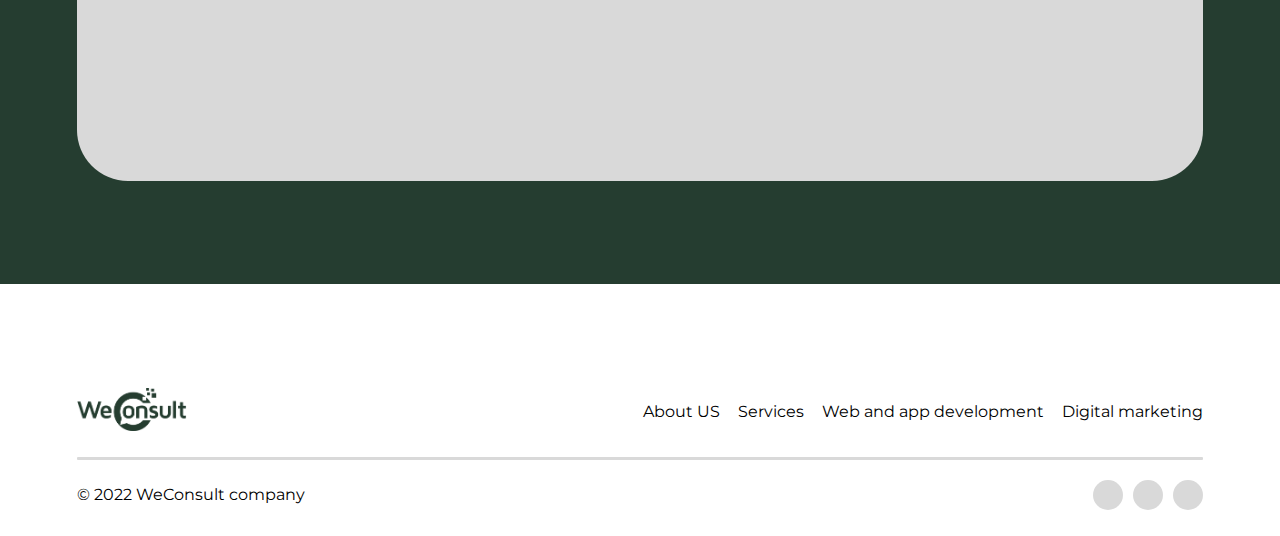
==== commit f0dfc5a2: "remove form" ====
--- a/index.html
+++ b/index.html
@@ -44,10 +44,17 @@
                         </svg>
                     </label>
                     <div class="sidebar-content">
+                        <div class="sidebar-logo">
+                            <img src="./assets/logo.png" alt="logo">
+                        </div>
                         <div class="sidebar-items">
                             <ul>
-                                <li><a href="">About us</a></li>
-                                <li><a href="">Services</a></li>
+                                <li><a href="./index.html#about">About us</a></li>
+                                <li><a href="./index.html#services">Services</a></li>
+                                <li><a href="./web.html">Web and app development</a></li>
+                                <li><a href="./digMark.html">Digital marketing</a></li>
+                                <li><a href="./customer.html">Customer service</a></li>
+                                <li><a href="./delivery.html">Delivery services</a></li>
                             </ul>
                         </div>
                     </div>
@@ -144,7 +151,7 @@
                             <div class="service-box-text">Lorem ipsum dolor sit amet, consectetur adipiscing elit, sed
                                 do eiusmod tempor incididunt ut labore et dolore magna aliqua. </div>
                             <div class="service-box-link">
-                                <a href="" class="flst">
+                                <a href="./digMark.html" class="flst">
                                     <p>Learn More</p><i class="fa-solid fa-arrow-up"></i>
                                 </a>
                             </div>
@@ -160,7 +167,7 @@
                             <div class="service-box-text">Lorem ipsum dolor sit amet, consectetur adipiscing elit, sed
                                 do eiusmod tempor incididunt ut labore et dolore magna aliqua. </div>
                             <div class="service-box-link">
-                                <a href="" class="flst">
+                                <a href="./delivery.html" class="flst">
                                     <p>Learn More</p><i class="fa-solid fa-arrow-up"></i>
                                 </a>
                             </div>
@@ -176,7 +183,7 @@
                             <div class="service-box-text">Lorem ipsum dolor sit amet, consectetur adipiscing elit, sed
                                 do eiusmod tempor incididunt ut labore et dolore magna aliqua. </div>
                             <div class="service-box-link">
-                                <a href="" class="flst">
+                                <a href="./customer.html" class="flst">
                                     <p>Learn More</p><i class="fa-solid fa-arrow-up"></i>
                                 </a>
                             </div>
@@ -264,7 +271,7 @@
         </div>
     </section>
 
-    <section id="formAll">
+    <!-- <section id="formAll">
         <div class="form">
             <div class="form-content sectionMargin flsb">
                 <div class="form-l">
@@ -292,7 +299,7 @@
                 </div>
             </div>
         </div>
-    </section>
+    </section> -->
 
     <footer>
         <div class="footer">
--- a/styles/main.css
+++ b/styles/main.css
@@ -89,7 +89,7 @@
 
 .hamburger {
     cursor: pointer;
-    position: absolute;
+    position: fixed;
     top: 24px;
     right: 4%;
     z-index: 999;
@@ -142,7 +142,7 @@
     right: -100%;
     width: 100%;
     height: 200%;
-    background-color: #4D4D52;
+    background-color: #fff;
     box-shadow: 0 0 10px rgba(0, 0, 0, 0.1);
     transition: right 0.3s ease-in-out;
     z-index: 998;
@@ -160,10 +160,37 @@
     margin: 20px auto 0 auto;
 }
 
+.sidebar-logo {
+    width: 50%;
+    margin: auto;
+    margin-top: 26%;
+    margin-bottom: 36px;
+}
+
+.sidebar-logo img {
+    width: 100%;
+}
+
 .sidebar-items {
     margin: auto;
     width: 80%;
     margin-top: 0;
+}
+
+.sidebar-items ul {
+    padding-left: 0;
+    list-style: none;
+    text-align: center;
+}
+
+.sidebar-items ul li {
+    margin: 8px 0;
+}
+
+.sidebar-items ul li a {
+    text-decoration: none;
+    color: #253d30;
+    font-size: 16px;
 }
 
 /* Header */
@@ -1072,6 +1099,11 @@
     }
 
     .form-data form input {
+        width: 99%;
+        margin-bottom: 8px;
+    }
+
+    .form-data form select {
         width: 100%;
         margin-bottom: 8px;
     }
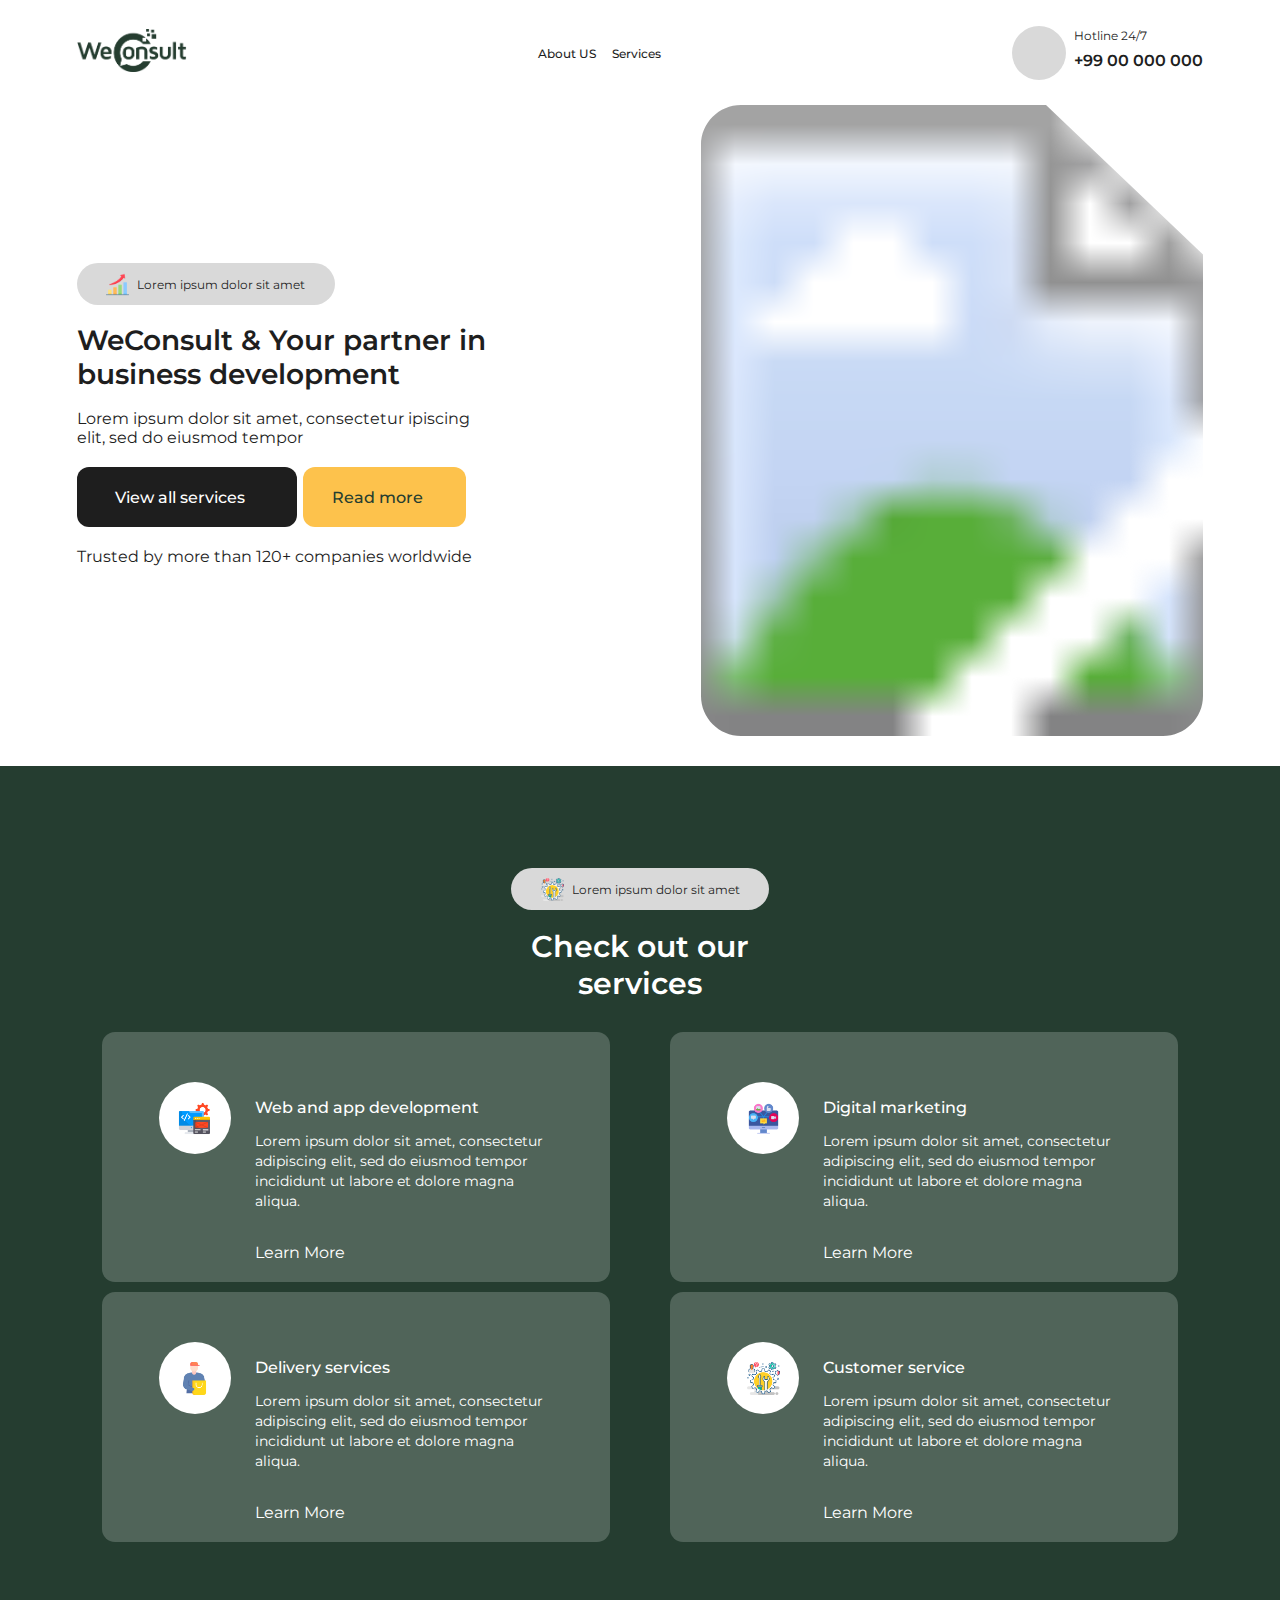
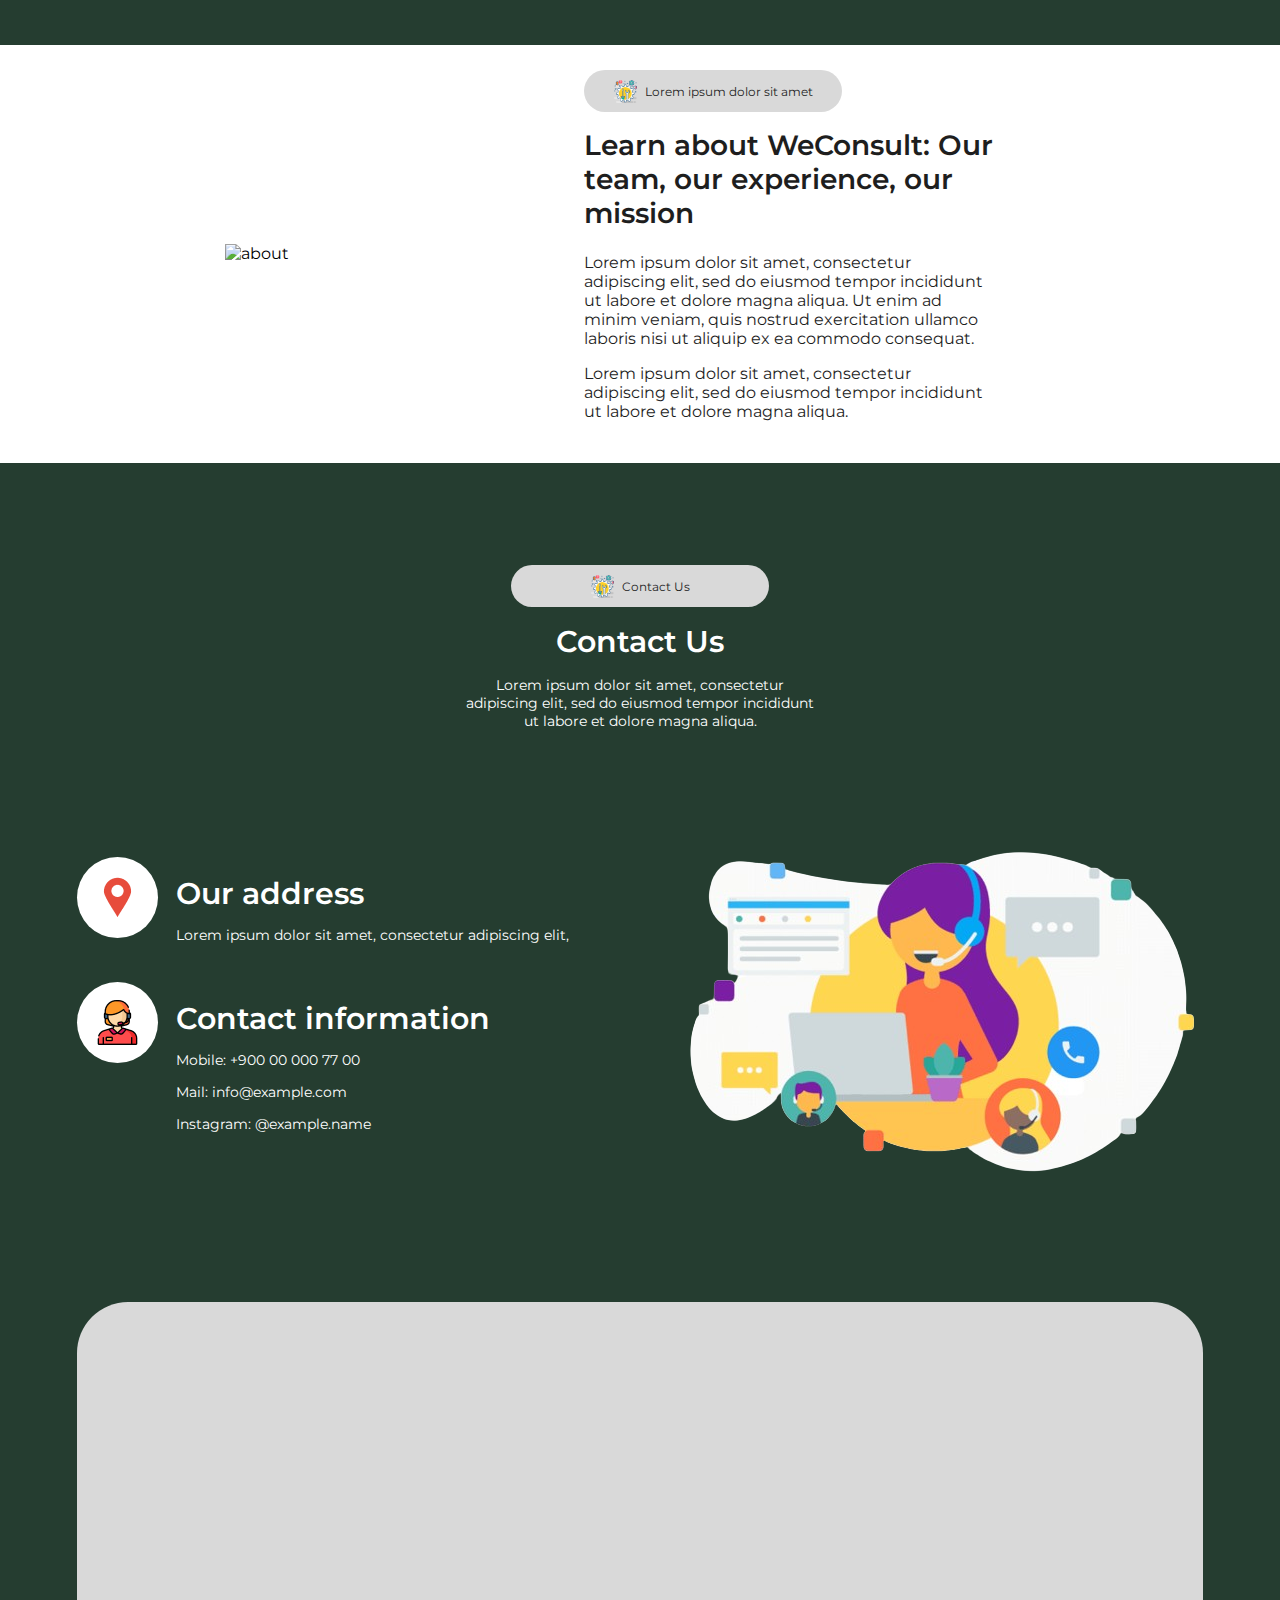
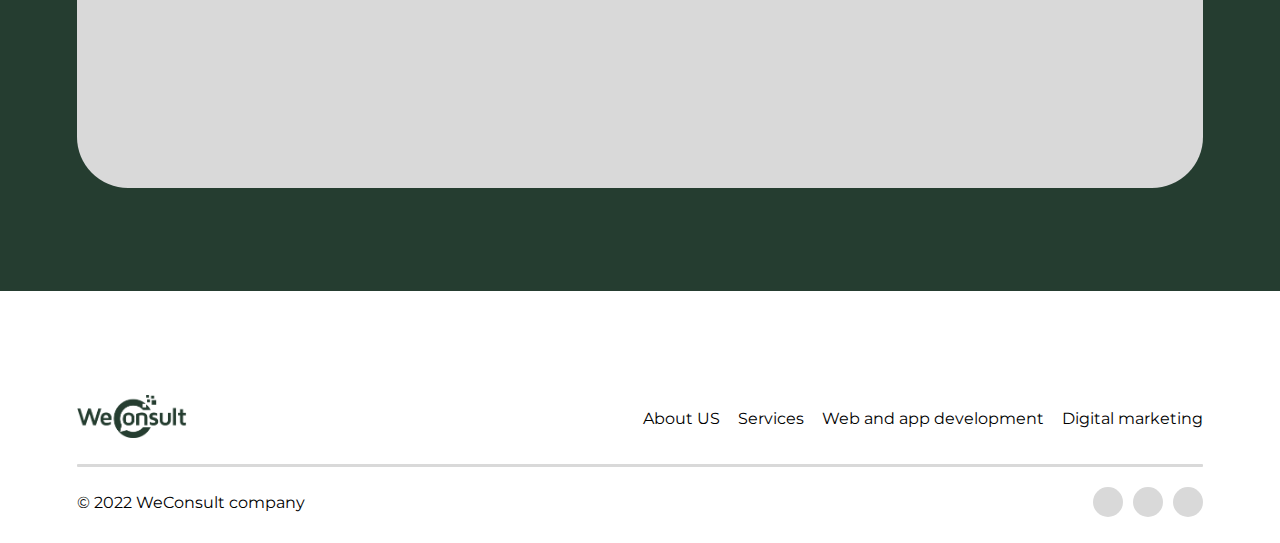
==== commit a4ca0734: "tag" ====
--- a/index.html
+++ b/index.html
@@ -72,29 +72,24 @@
                         <img src="./assets/growth.png" alt="growth">
                         <p>Lorem ipsum dolor sit amet</p>
                     </div>
-                    <div class="header-title">WeConsult & Your partner in business development</div>
-                    <div class="header-subtitle">
-                        Lorem ipsum dolor sit amet, consectetur ipiscing elit, sed do eiusmod
-                        tempor
-                    </div>
+                    <h1 class="header-title">WeConsult & Your partner in business development</h1>
+                    <h2 class="header-subtitle">
+                        Lorem ipsum dolor sit amet, consectetur ipiscing elit, sed do eiusmod tempor
+                    </h2>
                     <div class="header-btnGroup flst">
-
                         <a href="#services" class="header-btn">
                             <div class="header-service-btn flss">
                                 <p>View all services</p>
                                 <i class="fa-solid fa-arrow-up"></i>
                             </div>
                         </a>
-
-
                         <a href="#about" class="header-btn">
                             <div class="header-more-btn flss">
-                                <p>Reed more</p><i class="fa-solid fa-arrow-up"></i>
+                                <p>Read more</p><i class="fa-solid fa-arrow-up"></i>
                             </div>
                         </a>
-
-                    </div>
-                    <div class="header-subtitle">Trusted by more than 120+ companies worldwide</div>
+                    </div>
+                    <p class="header-subtitle">Trusted by more than 120+ companies worldwide</p>
                 </div>
                 <div class="header-r">
                     <svg width="502" height="631" viewBox="0 0 502 631" fill="none" xmlns="http://www.w3.org/2000/svg"
@@ -107,8 +102,9 @@
                                 <use xlink:href="#image0_2_32"
                                     transform="matrix(0.000459756 0 0 0.000365764 -0.44158 0)" />
                             </pattern>
-                            <image id="image0_2_32" xlink:href='./assets/business-discussion.jpg' width="4096"
-                                height="2734">
+                            <image id="image0_2_32"
+                                xlink:href='https://uploads-ssl.webflow.com/5f4e51902ae31a965f772618/64110b25c7833b8b55d04564_How%20To%20Lead%20An%20Effective%20Business%20Discussion.jpg'
+                                width="4096" height="2734">
                         </defs>
                     </svg>
                 </div>
@@ -123,17 +119,16 @@
                     <img src="./assets/service.png" alt="growth">
                     <p>Lorem ipsum dolor sit amet</p>
                 </div>
-                <div class="service-title">Check out our services</div>
+                <h2 class="service-title">Check out our services</h2>
                 <div class="service-group">
-
                     <div class="service-box">
                         <div class="service-box-l">
                             <div class="service-box-circle flss"><img src="./assets/app-development.png" alt=""></div>
                         </div>
                         <div class="service-box-r">
-                            <div class="service-box-title">Web and app development</div>
-                            <div class="service-box-text">Lorem ipsum dolor sit amet, consectetur adipiscing elit, sed
-                                do eiusmod tempor incididunt ut labore et dolore magna aliqua. </div>
+                            <h3 class="service-box-title">Web and app development</h3>
+                            <p class="service-box-text">Lorem ipsum dolor sit amet, consectetur adipiscing elit, sed do
+                                eiusmod tempor incididunt ut labore et dolore magna aliqua.</p>
                             <div class="service-box-link">
                                 <a href="./web.html" class="flst">
                                     <p>Learn More</p><i class="fa-solid fa-arrow-up"></i>
@@ -141,15 +136,14 @@
                             </div>
                         </div>
                     </div>
-
                     <div class="service-box">
                         <div class="service-box-l">
                             <div class="service-box-circle flss"><img src="./assets/content-strategy.png" alt=""></div>
                         </div>
                         <div class="service-box-r">
-                            <div class="service-box-title">Digital marketing</div>
-                            <div class="service-box-text">Lorem ipsum dolor sit amet, consectetur adipiscing elit, sed
-                                do eiusmod tempor incididunt ut labore et dolore magna aliqua. </div>
+                            <h3 class="service-box-title">Digital marketing</h3>
+                            <p class="service-box-text">Lorem ipsum dolor sit amet, consectetur adipiscing elit, sed do
+                                eiusmod tempor incididunt ut labore et dolore magna aliqua.</p>
                             <div class="service-box-link">
                                 <a href="./digMark.html" class="flst">
                                     <p>Learn More</p><i class="fa-solid fa-arrow-up"></i>
@@ -157,15 +151,14 @@
                             </div>
                         </div>
                     </div>
-
                     <div class="service-box">
                         <div class="service-box-l">
                             <div class="service-box-circle flss"><img src="./assets/delivery-boy.png" alt=""></div>
                         </div>
                         <div class="service-box-r">
-                            <div class="service-box-title">Delivery services</div>
-                            <div class="service-box-text">Lorem ipsum dolor sit amet, consectetur adipiscing elit, sed
-                                do eiusmod tempor incididunt ut labore et dolore magna aliqua. </div>
+                            <h3 class="service-box-title">Delivery services</h3>
+                            <p class="service-box-text">Lorem ipsum dolor sit amet, consectetur adipiscing elit, sed do
+                                eiusmod tempor incididunt ut labore et dolore magna aliqua.</p>
                             <div class="service-box-link">
                                 <a href="./delivery.html" class="flst">
                                     <p>Learn More</p><i class="fa-solid fa-arrow-up"></i>
@@ -173,15 +166,14 @@
                             </div>
                         </div>
                     </div>
-
                     <div class="service-box">
                         <div class="service-box-l">
                             <div class="service-box-circle flss"><img src="./assets/service.png" alt=""></div>
                         </div>
                         <div class="service-box-r">
-                            <div class="service-box-title">Customer service</div>
-                            <div class="service-box-text">Lorem ipsum dolor sit amet, consectetur adipiscing elit, sed
-                                do eiusmod tempor incididunt ut labore et dolore magna aliqua. </div>
+                            <h3 class="service-box-title">Customer service</h3>
+                            <p class="service-box-text">Lorem ipsum dolor sit amet, consectetur adipiscing elit, sed do
+                                eiusmod tempor incididunt ut labore et dolore magna aliqua.</p>
                             <div class="service-box-link">
                                 <a href="./customer.html" class="flst">
                                     <p>Learn More</p><i class="fa-solid fa-arrow-up"></i>
@@ -205,16 +197,16 @@
                         <img src="./assets/service.png" alt="growth">
                         <p>Lorem ipsum dolor sit amet</p>
                     </div>
-                    <div class="about-title">Learn about WeConsult: Our team, our experience, our mission</div>
-                    <div class="about-text">
+                    <h2 class="about-title">Learn about WeConsult: Our team, our experience, our mission</h2>
+                    <p class="about-text">
                         Lorem ipsum dolor sit amet, consectetur adipiscing elit, sed do eiusmod
                         tempor incididunt ut labore et dolore magna aliqua. Ut enim ad minim veniam, quis nostrud
                         exercitation ullamco laboris nisi ut aliquip ex ea commodo consequat.
-                    </div>
-                    <div class="about-text">
+                    </p>
+                    <p class="about-text">
                         Lorem ipsum dolor sit amet, consectetur adipiscing elit, sed do eiusmod
                         tempor incididunt ut labore et dolore magna aliqua.
-                    </div>
+                    </p>
                 </div>
             </div>
         </div>
@@ -227,10 +219,10 @@
                     <img src="./assets/service.png" alt="growth">
                     <p>Contact Us</p>
                 </div>
-                <div class="contact-title">Contact Us</div>
-                <div class="contact-text">Lorem ipsum dolor sit amet, consectetur adipiscing elit, sed do eiusmod tempor
+                <h2 class="contact-title">Contact Us</h2>
+                <p class="contact-text">Lorem ipsum dolor sit amet, consectetur adipiscing elit, sed do eiusmod tempor
                     incididunt ut labore et dolore magna aliqua.
-                </div>
+                </p>
                 <div class="contact-info flsb">
                     <div class="contact-info-box-group">
                         <div class="contact-info-box">
@@ -239,67 +231,41 @@
                                     <img src="./assets/location.svg" alt="location">
                                 </div>
                                 <div class="contact-info-item-r">
-                                    <div class="contact-info-item-title">Our address</div>
-                                    <div class="contact-info-item-value">Lorem ipsum dolor sit amet, consectetur
-                                        adipiscing
-                                        elit,</div>
+                                    <h3 class="contact-info-item-title">Our address</h3>
+                                    <p class="contact-info-item-value">Lorem ipsum dolor sit amet, consectetur
+                                        adipiscing elit,
+                                    </p>
                                 </div>
                             </div>
                         </div>
                         <div class="contact-info-box">
                             <div class="contact-info-item">
                                 <div class="contact-info-item-circle flss">
-                                    <img src="./assets/support.svg" alt="location">
+                                    <img src="./assets/support.svg" alt="support">
                                 </div>
                                 <div class="contact-info-item-r">
-                                    <div class="contact-info-item-title">Contact information</div>
-                                    <div class="contact-info-item-value">Mobile : <a href="">+900 00 000 77 00</a></div>
-                                    <div class="contact-info-item-value">Mail : <a href="">info@example.com</a></div>
-                                    <div class="contact-info-item-value">Instagram : <a href="">@example.name</a></div>
+                                    <h3 class="contact-info-item-title">Contact information</h3>
+                                    <p class="contact-info-item-value">Mobile: <a href="tel:+900000007700">+900 00 000
+                                            77 00</a></p>
+                                    <p class="contact-info-item-value">Mail: <a
+                                            href="mailto:info@example.com">info@example.com</a></p>
+                                    <p class="contact-info-item-value">Instagram: <a
+                                            href="https://instagram.com/example.name">@example.name</a></p>
                                 </div>
                             </div>
                         </div>
                     </div>
                     <div class="contact-info-img">
-                        <img src="./assets/contact.svg" alt="">
+                        <img src="./assets/contact.svg" alt="contact">
                     </div>
                 </div>
                 <div class="map">
-
+                    <!-- Map content goes here -->
                 </div>
             </div>
         </div>
     </section>
 
-    <!-- <section id="formAll">
-        <div class="form">
-            <div class="form-content sectionMargin flsb">
-                <div class="form-l">
-                    <div class="form-title">Get free 1 hour online or in-office consultation</div>
-                    <div class="form-text">Lorem ipsum dolor sit amet, consectetur adipiscing elit, sed do eiusmod
-                        tempor incididunt ut labore et dolore magna aliqua.</div>
-                    <div class="form-data">
-                        <form action="">
-                            <input type="text" id="name" placeholder="Enter name..">
-                            <input type="text" id="surname" placeholder="Enter surname..">
-                            <input type="number" id="phone" placeholder="Enter phone number..">
-                            <select name="industry" id="industry">
-                                <option value="Customer service">Customer service</option>
-                                <option value="Delivery services">Delivery services</option>
-                                <option value="Digital marketing">Digital marketing</option>
-                                <option value="Web and app development">Web and app development</option>
-                            </select>
-
-                            <button type="submit">Send data</button>
-                        </form>
-                    </div>
-                </div>
-                <div class="form-right">
-                    <img src="./assets/form.svg" alt="gift">
-                </div>
-            </div>
-        </div>
-    </section> -->
 
     <footer>
         <div class="footer">
--- a/styles/main.css
+++ b/styles/main.css
@@ -469,6 +469,11 @@
     border-radius: 51px;
     height: 486px;
     margin-top: 100px;
+}
+
+.map iframe {
+    width: 100%;
+    height: 100%;
 }
 
 /* Form */
